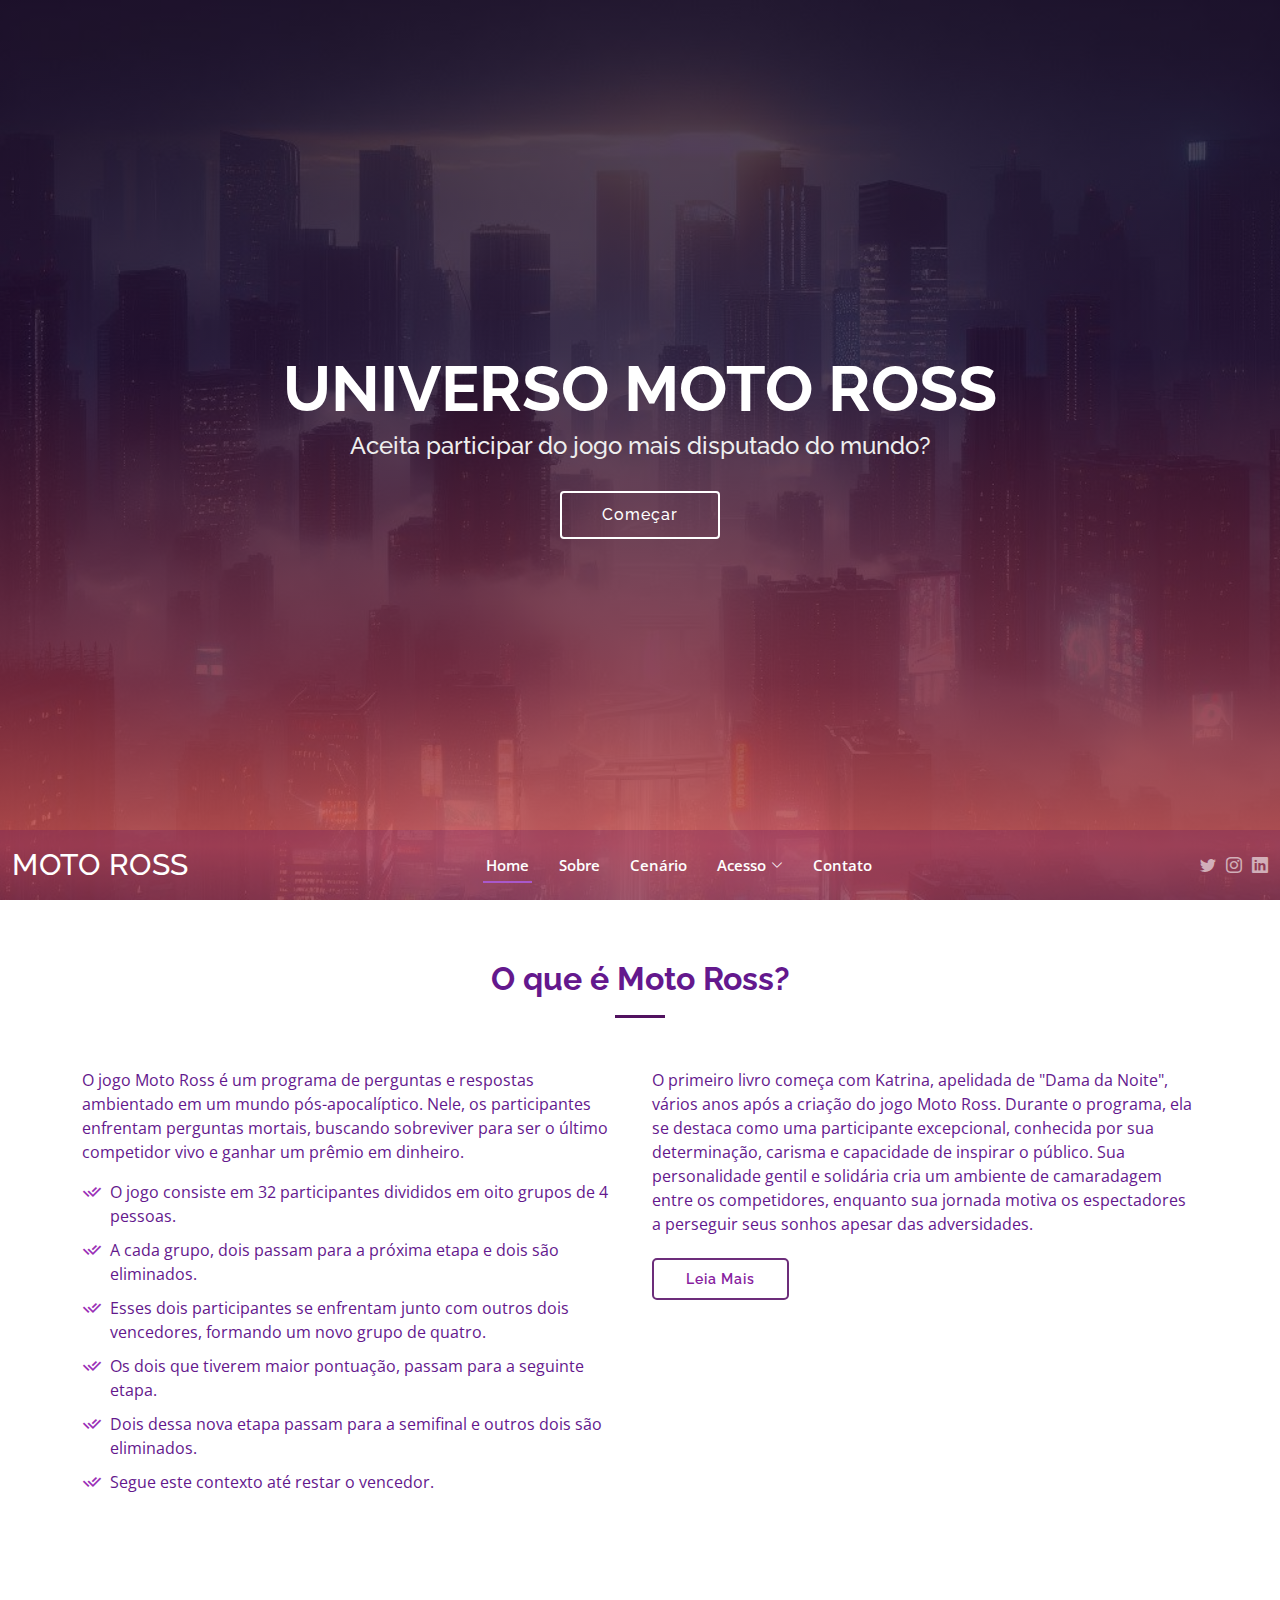
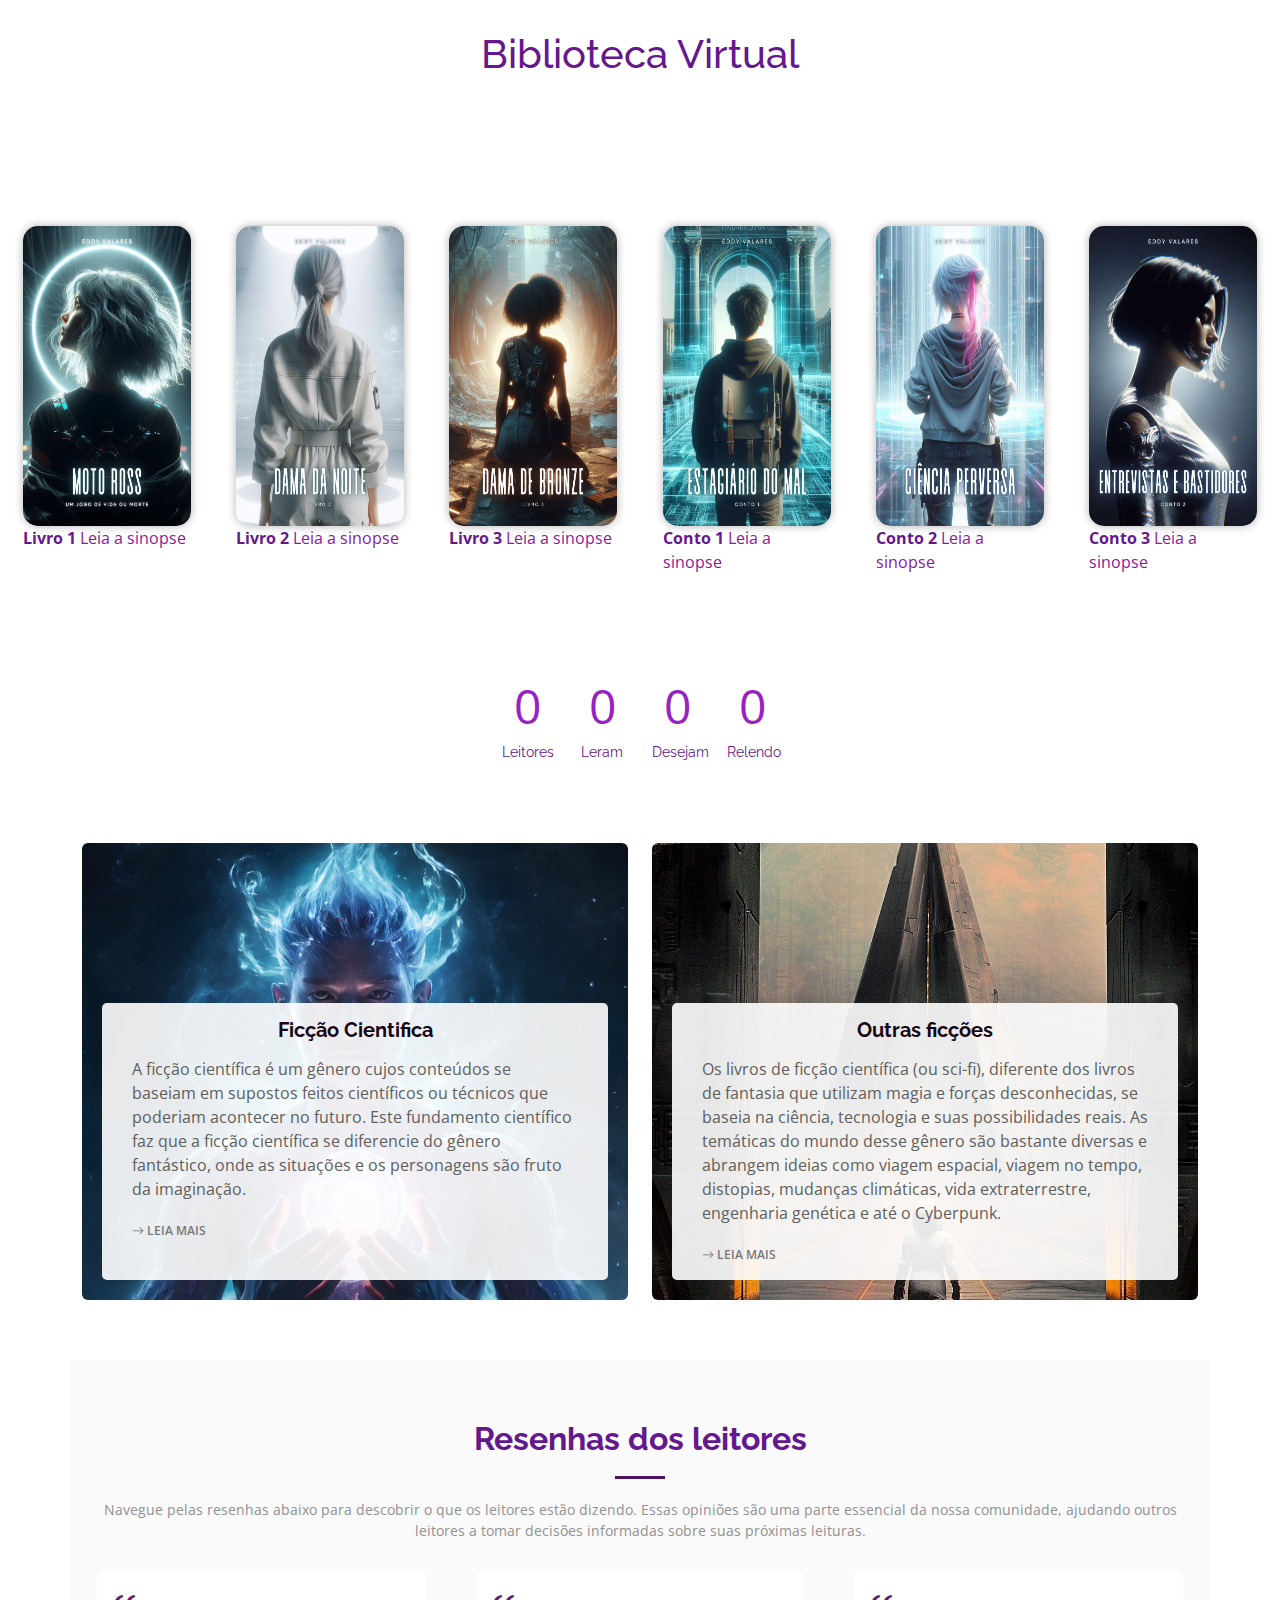
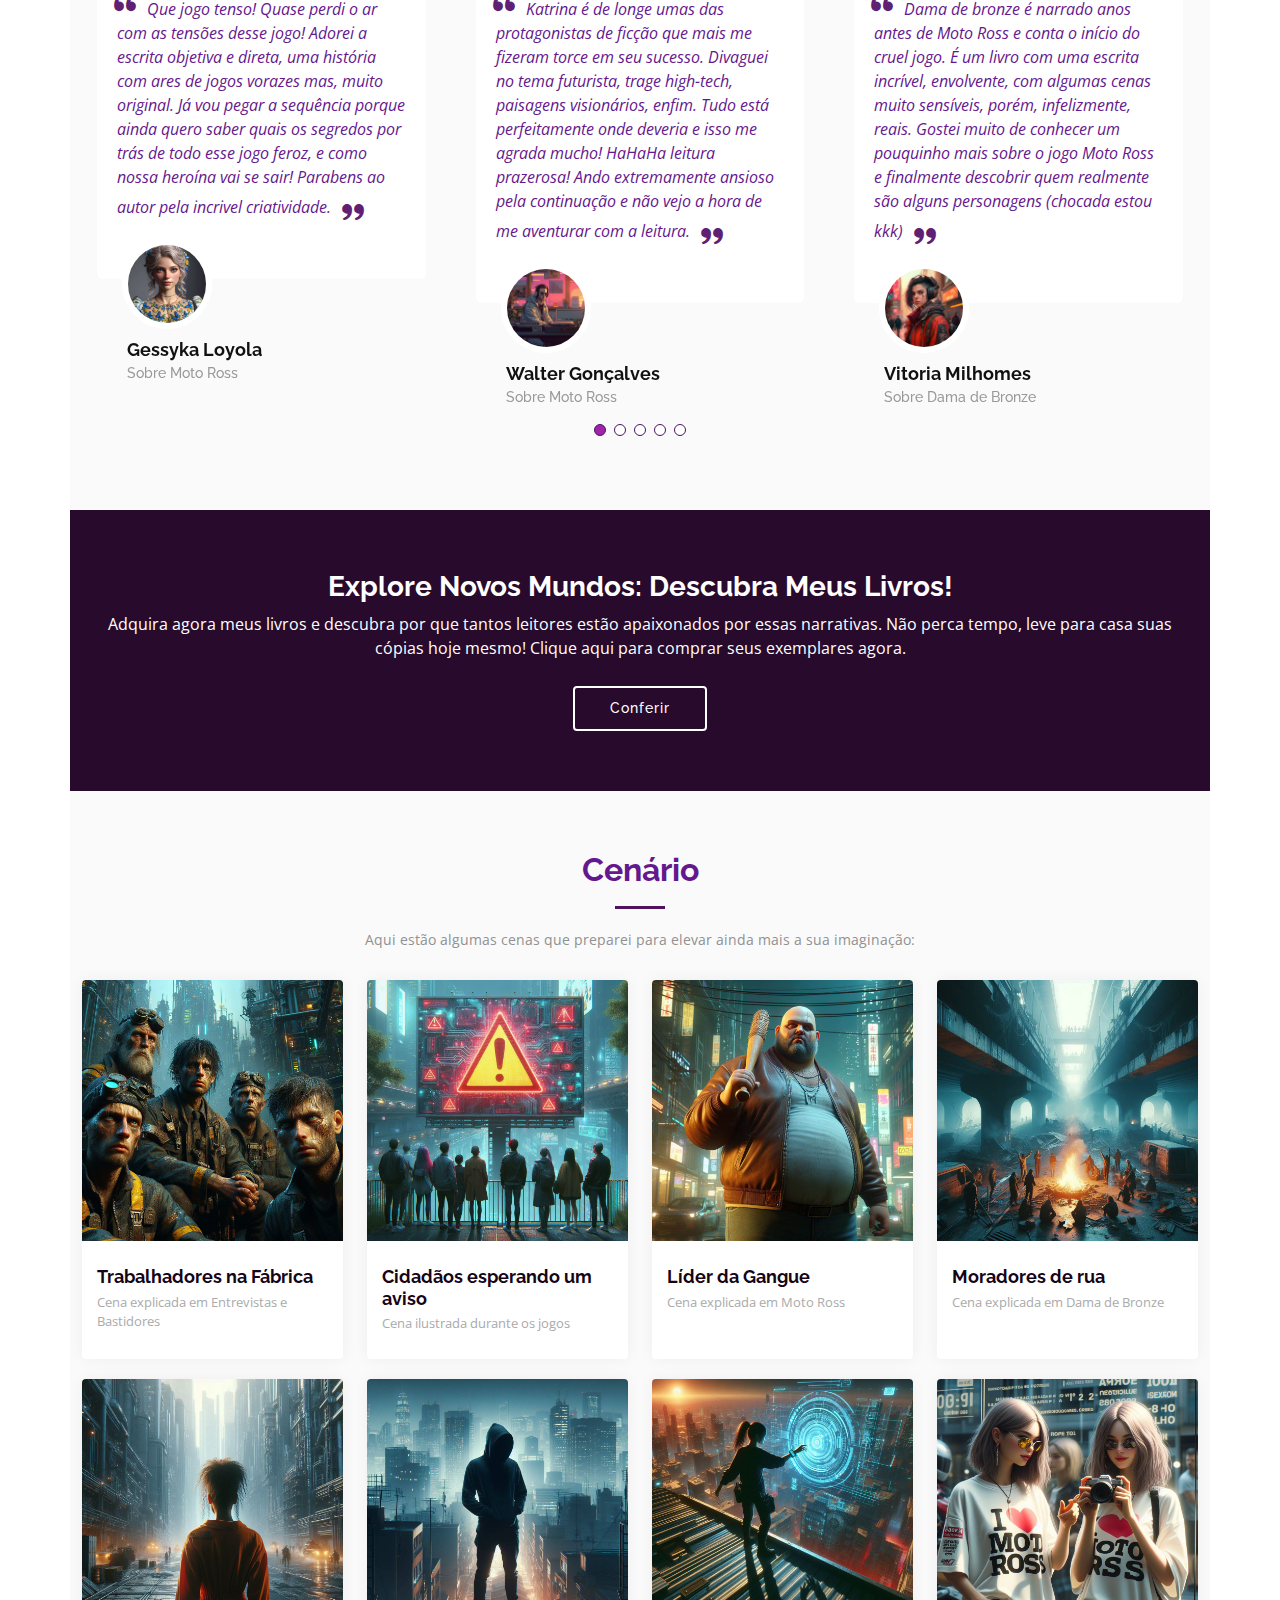
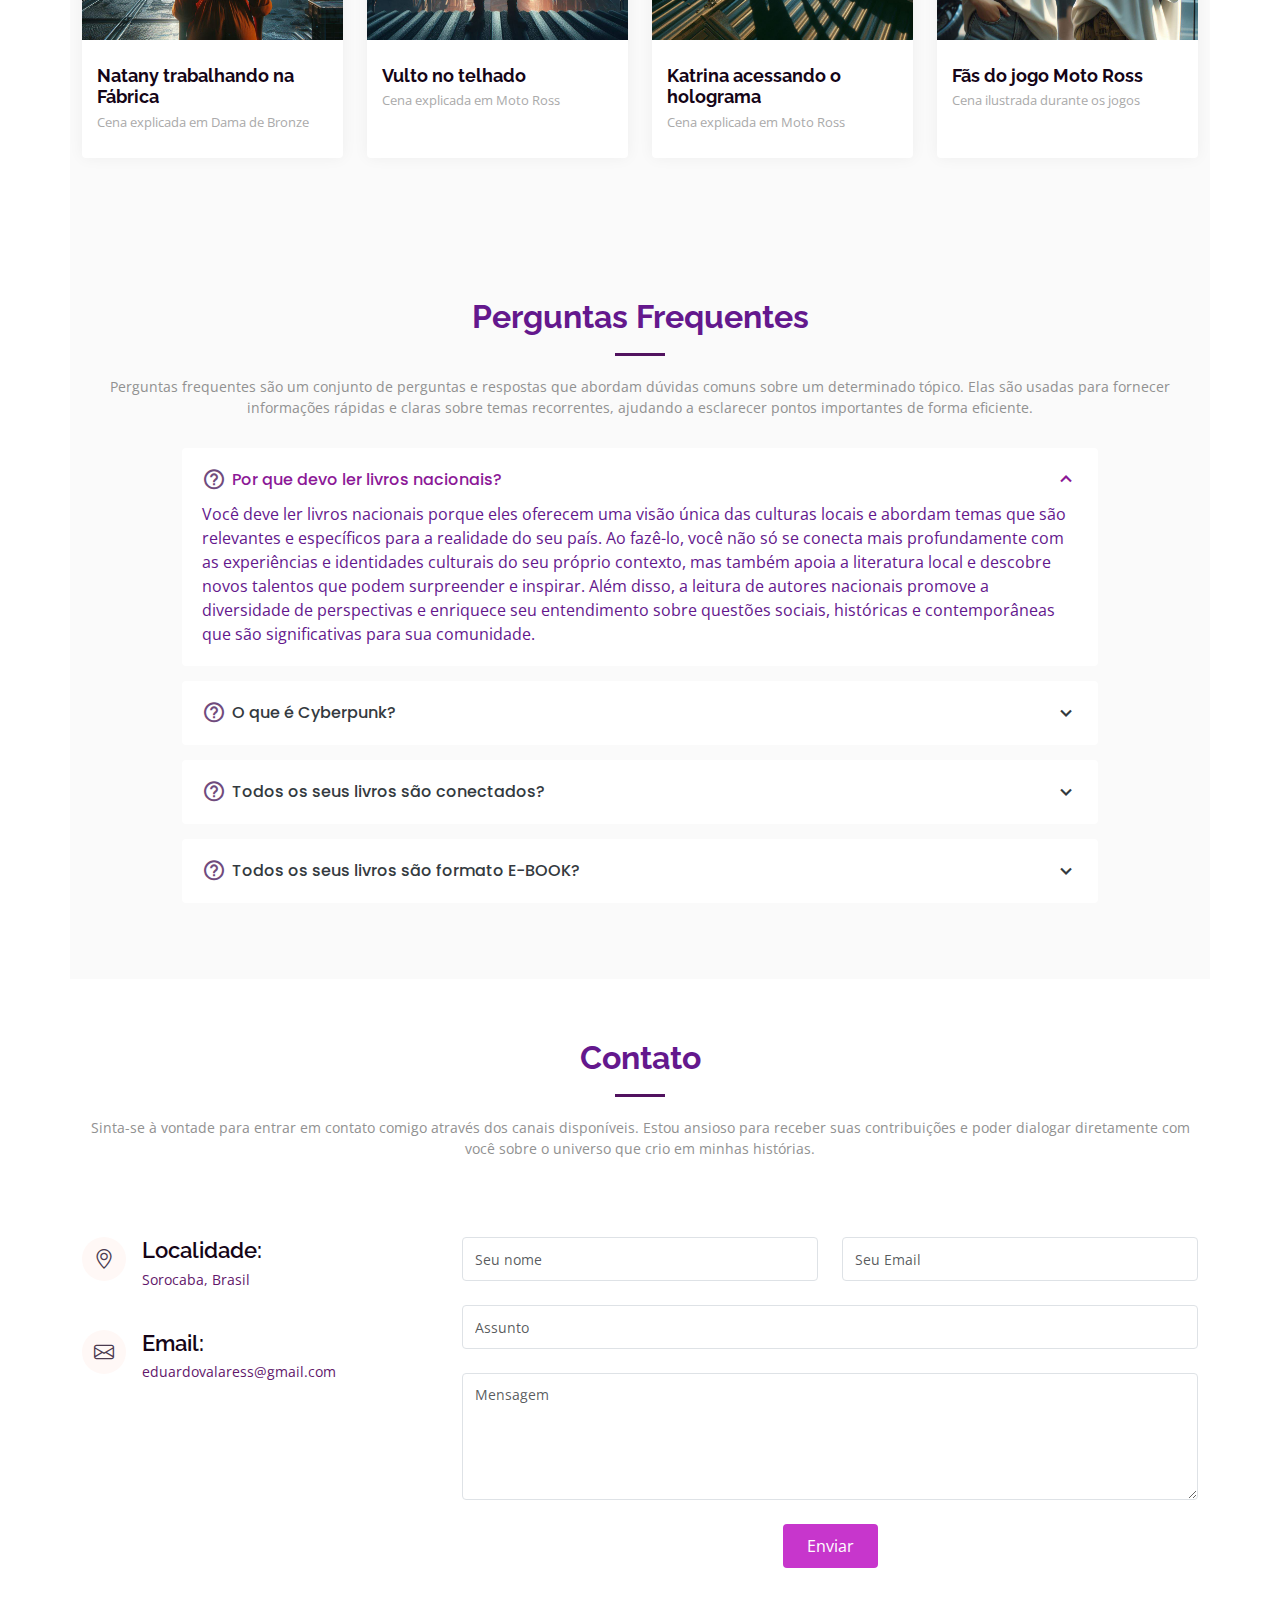
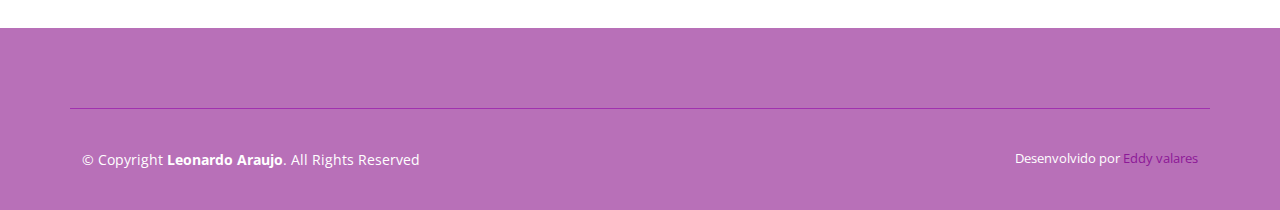
==== index.html @ f83e87e1 "Projeto Moto Ross" ====
<!DOCTYPE html>
<html lang="pt">

<head>
  <meta charset="utf-8">
  <meta content="width=device-width, initial-scale=1.0" name="viewport">

  <title>Moto Ross</title>
  <meta content="" name="description">
  <meta content="" name="keywords">

  <!-- Favicons -->
  <link href="assets/img/favicon.png" rel="icon">
  <link href="assets/img/apple-touch-icon.png" rel="apple-touch-icon">

  <!-- Google Fonts -->
  <link href="https://fonts.googleapis.com/css?family=Open+Sans:300,300i,400,400i,600,600i,700,700i|Raleway:300,300i,400,400i,500,500i,600,600i,700,700i|Poppins:300,300i,400,400i,500,500i,600,600i,700,700i" rel="stylesheet">

  <!-- Vendor CSS Files -->
  <link href="assets/vendor/bootstrap/css/bootstrap.min.css" rel="stylesheet">
  <link href="assets/vendor/bootstrap-icons/bootstrap-icons.css" rel="stylesheet">
  <link href="assets/vendor/boxicons/css/boxicons.min.css" rel="stylesheet">
  <link href="assets/vendor/glightbox/css/glightbox.min.css" rel="stylesheet">
  <link href="assets/vendor/remixicon/remixicon.css" rel="stylesheet">
  <link href="assets/vendor/swiper/swiper-bundle.min.css" rel="stylesheet">

  <!-- Template Main CSS File -->
  <link href="assets/css/style.css" rel="stylesheet">

  <!-- =======================================================
  * Template Name: Valera
  * Template URL: https://bootstrapmade.com/valera-free-bootstrap-theme/
  * Updated: Mar 17 2024 with Bootstrap v5.3.3
  * Author: BootstrapMade.com
  * License: https://bootstrapmade.com/license/
  ======================================================== -->
</head>

<body>

  <!-- ======= Hero Section ======= -->
  <section id="hero">
    <div class="hero-container">
      <h1>Universo Moto Ross</h1>
      <h2>Aceita participar do jogo mais disputado do mundo?</h2>
      <a href="#about" class="btn-get-started scrollto">Começar</a>
    </div>
  </section><!-- End Hero -->

  <!-- ======= Header ======= -->
  <header id="header" class="d-flex align-items-center ">
    <div class="container-fluid d-flex align-items-center justify-content-lg-between">

      <h1 class="logo me-auto me-lg-0"><a href="index.html">Moto Ross</a></h1>
      <!-- Uncomment below if you prefer to use an image logo -->
      <!-- <a href="index.html" class="logo me-auto me-lg-0"><img src="assets/img/logo.png" alt="" class="img-fluid"></a>-->

      <nav id="navbar" class="navbar order-last order-lg-0">
        <ul>
          <li><a class="nav-link scrollto active" href="#hero">Home</a></li>
          <li><a class="nav-link scrollto" href="#about">Sobre</a></li>
          
          <li><a class="nav-link scrollto" href="#team">Cenário</a></li>
          <li class="dropdown"><a href="#"><span>Acesso</span> <i class="bi bi-chevron-down"></i></a>
            <ul>
              <li><a href="https://www.skoob.com.br/usuario/8328791">Skoob</a></li>
              <li class="dropdown"><a href="#"><span>Moto Ross</span> <i class="bi bi-chevron-right"></i></a>
                <ul>
                  <li><a href="https://www.amazon.com.br/Moto-Ross-Eddy-Valares-ebook/dp/B0C4QW7XZV/ref=sr_1_7?__mk_pt_BR=%C3%85M%C3%85%C5%BD%C3%95%C3%91&crid=35S0W899RFYQT&dib=eyJ2IjoiMSJ9.[base64].eh3UikgEYRNkr-yjw7B4izVelLHdMkP1G3e9VcG_C9M&dib_tag=se&keywords=eddy+valares&qid=1722783038&sprefix=eddy+valares%2Caps%2C214&sr=8-7">Livro 1</a></li>
                  <li><a href="https://www.amazon.com.br/gp/product/B0C61B7CCK?notRedirectToSDP=1&ref_=dbs_mng_calw_1&storeType=ebooks">Livro 2</a></li>
                  <li><a href="https://www.amazon.com.br/Dama-Bronze-Era-Livro-ebook/dp/B0C6SQTKSK/ref=reads_cwrtbar_d_sccl_1_3/134-2508427-5706943?pd_rd_w=V9Q72&content-id=amzn1.sym.1667e700-a652-427e-ad75-059c92cb040c&pf_rd_p=1667e700-a652-427e-ad75-059c92cb040c&pf_rd_r=FCDQBATKK68K1JVR2TP9&pd_rd_wg=gIx2E&pd_rd_r=0c321d9d-aa91-4dc4-9387-6bd71e6b3ff0&pd_rd_i=B0C6SQTKSK&psc=1">Livro 3</a></li>
                  <li><a href="https://www.amazon.com.br/Estagi%C3%A1rio-Contos-universo-Moto-Ross-ebook/dp/B0C7JBJDDC/ref=reads_cwrtbar_d_sccl_1_1/134-2508427-5706943?pd_rd_w=1k3LZ&content-id=amzn1.sym.1667e700-a652-427e-ad75-059c92cb040c&pf_rd_p=1667e700-a652-427e-ad75-059c92cb040c&pf_rd_r=CKWQSE01AQDH1S40EXE6&pd_rd_wg=HwiLd&pd_rd_r=d354b437-aa78-4dd5-8a13-f49edbd9e441&pd_rd_i=B0C7JBJDDC&psc=1">Conto 1</a></li>
                  <li><a href="https://www.amazon.com.br/Ci%C3%AAncia-Perversa-Contos-universo-Moto-ebook/dp/B0C7V797KZ/ref=reads_cwrtbar_d_sccl_1_1/134-2508427-5706943?pd_rd_w=l3KyV&content-id=amzn1.sym.1667e700-a652-427e-ad75-059c92cb040c&pf_rd_p=1667e700-a652-427e-ad75-059c92cb040c&pf_rd_r=AAHEWSVAY7ENGWJZR0PK&pd_rd_wg=UyHYu&pd_rd_r=a7eeeb63-f0ef-44a8-946f-79f5922a50dc&pd_rd_i=B0C7V797KZ&psc=1">conto 2 </a></li>
                  <li><a href="https://www.amazon.com.br/Entrevistas-Bastidores-Contos-universo-Moto-ebook/dp/B0CQFKKDCC/ref=sr_1_1?__mk_pt_BR=%C3%85M%C3%85%C5%BD%C3%95%C3%91&crid=TV0IIF5WFO29&dib=eyJ2IjoiMSJ9.[base64].ke4hS2uyM2MgcnB3DSzVpCliFCDeAc6Zzga-BrOIzkk&dib_tag=se&keywords=entrevistas+e+bastidores&qid=1722788391&s=digital-text&sprefix=entrevistas+e+bastidore%2Cdigital-text%2C292&sr=1-1">conto 3 </a></li>
                </ul>
              </li>
              <li><a href="https://www.amazon.com.br/Migalhas-Fragmentadas-Eddy-Valares-ebook/dp/B0C6XGPZQZ?ref_=ast_author_dp&dib=eyJ2IjoiMSJ9.[base64].5tNW6gplxmLlLftyFSLxRYE1RW1lB6XOkXmGpEofRs4&dib_tag=AUTHOR">Migalhas Fragmentadas</a></li>
              <li><a href="https://www.amazon.com.br/Dan%C3%A7a-Meia-Noite-Sol-Nascente-ebook/dp/B0CTXPKF1H?ref_=ast_author_mpb">A Dança da Meia Noite</a></li>
              <li><a href="https://www.amazon.com.br/Morte-Governo-Ningu%C3%A9m-pode-controlar-ebook/dp/B0C9PCWQ32?ref_=ast_author_dp&dib=eyJ2IjoiMSJ9.[base64].5tNW6gplxmLlLftyFSLxRYE1RW1lB6XOkXmGpEofRs4&dib_tag=AUTHOR">Morte ao Governo</a></li>
            </ul>
          </li>
          <li><a class="nav-link scrollto" href="#contact">Contato</a></li>
        </ul>
        <i class="bi bi-list mobile-nav-toggle"></i>
      </nav><!-- .navbar -->

      <div class="header-social-links d-flex align-items-center">
        <a href="https://x.com/_eduardovalares" class="twitter"><i class="bi bi-twitter"></i></a>
        <a href="https://www.instagram.com/_eduardovalares/" class="instagram"><i class="bi bi-instagram"></i></a>
        <a href="https://www.linkedin.com/in/leonardo-araujo-aba3151a1/" class="linkedin"><i class="bi bi-linkedin"></i></i></a>
      </div>

    </div>
  </header><!-- End Header -->

  <main id="main">

    <!-- ======= About Section ======= -->
    <section id="about" class="about">
      <div class="container">

        <div class="section-title">
          <h2>O que é Moto Ross?</h2>
        </div>

        <div class="row content">
          <div class="col-lg-6">
            <p>
              O jogo Moto Ross é um programa de perguntas e respostas ambientado em um mundo pós-apocalíptico. Nele, os participantes enfrentam perguntas mortais, buscando sobreviver para ser o último competidor vivo e ganhar um prêmio em dinheiro. 
            </p>
            <ul>
              <li><i class="ri-check-double-line"></i> O jogo consiste em 32 participantes divididos em oito grupos de 4 pessoas.</li>
              <li><i class="ri-check-double-line"></i> A cada grupo, dois passam para a próxima etapa e dois são eliminados.</li>
              <li><i class="ri-check-double-line"></i> Esses dois participantes se enfrentam junto com outros dois vencedores, formando um novo grupo de quatro.</li>
              <li><i class="ri-check-double-line"></i> Os dois que tiverem maior pontuação, passam para a seguinte etapa.</li>
              <li><i class="ri-check-double-line"></i> Dois dessa nova etapa passam para a semifinal e outros dois são eliminados.</li>
              <li><i class="ri-check-double-line"></i> Segue este contexto até restar o vencedor.</li>
            </ul>
          </div>
          <div class="col-lg-6 pt-4 pt-lg-0">
            <p>
              O primeiro livro começa com Katrina, apelidada de "Dama da Noite", vários anos após a criação do jogo Moto Ross. Durante o programa, ela se destaca como uma participante excepcional, conhecida por sua determinação, carisma e capacidade de inspirar o público. Sua personalidade gentil e solidária cria um ambiente de camaradagem entre os competidores, enquanto sua jornada motiva os espectadores a perseguir seus sonhos apesar das adversidades.
            </p>
             <a href="https://www.amazon.com.br/gp/product/B0C9ZWPFVF?ref_=dbs_p_mng_rwt_ser_shvlr&storeType=ebooks" class="btn-learn-more">Leia Mais</a>
          </div>
        </div>

      </div>
    </section><!-- End About Section -->

    <section>
        <div class="container">
          <h1>Biblioteca Virtual</h1>
           </div>
           
      </section>

      <main>
    <section class="livro">
      <div class="container">
        <img src="assets/img/livro1.jpg" alt="Livro 1" width="300" height="300">
       
        <p><strong>Livro 1</strong> <a href="https://www.skoob.com.br/moto-ross-122317183ed122321930.html" class="btn-learn-more"> Leia a sinopse</a></p>  
    
      </div>
    </section>

    <section class="livro">
      <div class="container">
        <img src="assets/img/livro2.jpg" alt="Livro 2" width="300" height="300">
        
        <p><strong>Livro 2</strong>  <a href="https://www.skoob.com.br/dama-da-noite-122322327ed122327264.html" class="btn-learn-more"> Leia a sinopse</a></p>  
    
        </div>
      </div>
    </section>

    <section class="livro">
      <div class="container">
        <img src="assets/img/livro3.jpg" alt="Livro 3" width="300" height="300">
      
        <p><strong>Livro 3</strong> <a href="https://www.skoob.com.br/dama-de-bronze-122326306ed122331301.html" class="btn-learn-more"> Leia a sinopse</a></p>  
    
        </div>
      </div>
    </section>

    <section class="livro">
      <div class="container">
        <img src="assets/img/conto2.jpg" alt="Livro 4" width="300" height="300">
   
        <p><strong>Conto 1</strong>  <a href="https://www.skoob.com.br/estagiario-do-mal-122328663ed122333780.html" class="btn-learn-more"> Leia a sinopse</a></p>  
    
        </div>
      </div>
    </section>

    <section class="livro">
      <div class="container">
        <img src="assets/img/conto1.jpg" alt="Livro 5" width="300" height="300">
  
        <p><strong>Conto 2</strong>  <a href="https://www.skoob.com.br/ciencia-perversa-122329978ed122335131.html" class="btn-learn-more"> Leia a sinopse</a></p>  
    
        </div>
      </div>
    </section>

    <section class="livro">
      <div class="container">
        <img src="assets/img/conto3.jpg" alt="Livro 6" width="300" height="300">
        
        <p><strong>Conto 3</strong>  <a href="https://www.skoob.com.br/entrevistas-e-bastidores-122399953ed122401544.html" class="btn-learn-more"> Leia a sinopse</a></p>  
    
        </div>
      </div>
    </section>
  </main>

    <!-- ======= Counts Section ======= -->
    <section id="counts" class="counts">
      <div class="container">

        <div class="row counters">

          <div class="col-lg-3 col-6 text-center">
            <span data-purecounter-start="0" data-purecounter-end="341" data-purecounter-duration="1" class="purecounter"></span>
            <p>Leitores</p>
          </div>

          <div class="col-lg-3 col-6 text-center">
            <span data-purecounter-start="0" data-purecounter-end="137" data-purecounter-duration="1" class="purecounter"></span>
            <p>Leram</p>
          </div>

          <div class="col-lg-3 col-6 text-center">
            <span data-purecounter-start="0" data-purecounter-end="416" data-purecounter-duration="1" class="purecounter"></span>
            <p>Desejam</p>
          </div>

          <div class="col-lg-3 col-6 text-center">
            <span data-purecounter-start="0" data-purecounter-end="18" data-purecounter-duration="1" class="purecounter"></span>
            <p>Relendo</p>
          </div>

        </div>

      </div>
    </section><!-- End Counts Section -->

    <!-- ======= Our Values Section ======= -->
    <section id="our-values" class="our-values">
      <div class="container">

        <div class="row">
          <div class="col-md-6 d-flex align-items-stretch">
            <div class="card" style='background-image: url("assets/img/ai-generated-8794102_1280.png");'>
              <div class="card-body">
                <h5 class="card-title"><a href="">Ficção Cientifica</a></h5>
                <p class="card-text">A ficção científica é um gênero cujos conteúdos se baseiam em supostos feitos científicos ou técnicos que poderiam acontecer no futuro. Este fundamento científico faz que a ficção científica se diferencie do gênero fantástico, onde as situações e os personagens são fruto da imaginação.</p>
                <div class="read-more"><a href="https://conceito.de/ficcao-cientifica#:~:text=A%20fic%C3%A7%C3%A3o%20cient%C3%ADfica%20%C3%A9%20um%20g%C3%AAnero%20cujos%20conte%C3%BAdos,situa%C3%A7%C3%B5es%20e%20os%20personagens%20s%C3%A3o%20fruto%20da%20imagina%C3%A7%C3%A3o"><i class="bi bi-arrow-right"></i> Leia Mais</a></div>
              </div>
            </div>
          </div>
          <div class="col-md-6 d-flex align-items-stretch mt-4 mt-md-0">
            <div class="card" style='background-image: url("assets/img/ai-generated-8932783_1280.jpg");'>
              <div class="card-body">
                <h5 class="card-title"><a href="">Outras ficções</a></h5>
                <p class="card-text">Os livros de ficção científica (ou sci-fi), diferente dos livros de fantasia que utilizam magia e forças desconhecidas, se baseia na ciência, tecnologia e suas possibilidades reais.
                  As temáticas do mundo desse gênero são bastante diversas e abrangem ideias como viagem espacial, viagem no tempo, distopias, mudanças climáticas, vida extraterrestre, engenharia genética e até o Cyberpunk.</p>
                <div class="read-more"><a href="https://www.amorporlivros.com.br/melhores-livros-ficcao-cientifica/"><i class="bi bi-arrow-right"></i> Leia Mais</a></div>
              </div>
            </div>

  
    </section><!-- End Our Values Section -->

        
    <!-- ======= Testimonials Section ======= -->
    <section id="testimonials" class="testimonials section-bg">
      <div class="container">

        <div class="section-title">
          <h2>Resenhas dos leitores</h2>
          <p>Navegue pelas resenhas abaixo para descobrir o que os leitores estão dizendo. Essas opiniões são uma parte essencial da nossa comunidade, ajudando outros leitores a tomar decisões informadas sobre suas próximas leituras.</p>
        </div>

        <div class="testimonials-slider swiper" data-aos="fade-up" data-aos-delay="100">
          <div class="swiper-wrapper">

            <div class="swiper-slide">
              <div class="testimonial-item">
                <p>
                  <i class="bx bxs-quote-alt-left quote-icon-left"></i>
                  Que jogo tenso! Quase perdi o ar com as tensões desse jogo! Adorei a escrita objetiva e direta, uma história com ares de jogos vorazes mas, muito original. Já vou pegar a sequência porque ainda quero saber quais os segredos por trás de todo esse jogo feroz, e como nossa heroína vai se sair! Parabens ao autor pela incrivel criatividade.
                  <i class="bx bxs-quote-alt-right quote-icon-right"></i>
                </p>
                <img src="assets/img/loyola.jpeg" class="testimonial-img" alt="">
                <h3>Gessyka Loyola</h3>
                <h4>Sobre Moto Ross</h4>
              </div>
            </div><!-- End testimonial item -->

            <div class="swiper-slide">
              <div class="testimonial-item">
                <p>
                  <i class="bx bxs-quote-alt-left quote-icon-left"></i>
                  Katrina é de longe umas das protagonistas de ficção que mais me fizeram torce em seu sucesso. Divaguei no tema futurista, trage high-tech, paisagens visionários, enfim. Tudo está perfeitamente onde deveria e isso me agrada mucho!
HaHaHa leitura prazerosa! Ando extremamente ansioso pela continuação e não vejo a hora de me aventurar com a leitura.
                  <i class="bx bxs-quote-alt-right quote-icon-right"></i>
                </p>
                <img src="assets/img/walterzinh.jpg" class="testimonial-img" alt="">
                <h3>Walter Gonçalves</h3>
                <h4>Sobre Moto Ross</h4>
              </div>
            </div><!-- End testimonial item -->

            <div class="swiper-slide">
              <div class="testimonial-item">
                <p>
                  <i class="bx bxs-quote-alt-left quote-icon-left"></i>
                  Dama de bronze é narrado anos antes de Moto Ross e conta o início do cruel jogo. É um livro com uma escrita incrível, envolvente, com algumas cenas muito sensíveis, porém, infelizmente, reais. Gostei muito de conhecer um pouquinho mais sobre o jogo Moto Ross e finalmente descobrir quem realmente são alguns personagens (chocada estou kkk)
                  <i class="bx bxs-quote-alt-right quote-icon-right"></i>
                </p>
                <img src="assets/img/vitoria.jpg" class="testimonial-img" alt="">
                <h3>Vitoria Milhomes</h3>
                <h4>Sobre Dama de Bronze</h4>
              </div>
            </div><!-- End testimonial item -->

            <div class="swiper-slide">
              <div class="testimonial-item">
                <p>
                  <i class="bx bxs-quote-alt-left quote-icon-left"></i>
                  Natany é a quarta pessoa da família a tentar ganhar o reality show e se vê confusa e perdida sobre o que fazem, ainda mais quando ela vai passando de fase e o livro se empenha em desdobrar as consequências disso. É emocionante e cheios de momentos de tensão, além de ser uma carnificina sem igual, explorando a podridão humana
                  <i class="bx bxs-quote-alt-right quote-icon-right"></i>
                </p>
                <img src="assets/img/mariana.jpeg" class="testimonial-img" alt="">
                <h3>Mariana Evaristo</h3>
                <h4>Sobre Dama de Bronze</h4>
              </div>
            </div><!-- End testimonial item -->

            <div class="swiper-slide">
              <div class="testimonial-item">
                <p>
                  <i class="bx bxs-quote-alt-left quote-icon-left"></i>
                  Eu não tenho palavras para expressar o que senti quando descobri que a familia Blackwell usava aqueles métodos para conseguir as coisas. Bizarro. Terrivel, mas admiravel.
Xiu brilhou neste conto. Clemente foi a minha personagem favorita.
RECOMENDO PRA GERAL. Parabéns Eddy, você esta sendo o meu melhor autor nacional!
                  <i class="bx bxs-quote-alt-right quote-icon-right"></i>
                </p>
                <img src="assets/img/rafael.jpg" class="testimonial-img" alt="">
                <h3>Rafael Gonçalves</h3>
                <h4>Sobre Estagiário do Mal</h4>
              </div>
            </div><!-- End testimonial item -->

          </div>
          <div class="swiper-pagination"></div>
        </div>

      </div>
    </section><!-- End Testimonials Section -->

    

    <!-- ======= Cta Section ======= -->
    <section id="cta" class="cta">
      <div class="container">

        <div class="text-center">
          <h3>Explore Novos Mundos: Descubra Meus Livros!</h3>
          <p> Adquira agora meus livros e descubra por que tantos leitores estão apaixonados por essas narrativas. Não perca tempo, leve para casa suas cópias hoje mesmo!
          Clique aqui para comprar seus exemplares agora.</p>
          <a class="cta-btn" href="https://www.amazon.com.br/stores/author/B0C7ZGPYZ9/allbooks?ingress=0&visitId=34514c12-2a51-43b4-bba7-5d6331cf69eb&ref_=ap_rdr">Conferir</a>
        </div>

      </div>
    </section><!-- End Cta Section -->

    <!-- ======= Team Section ======= -->
    <section id="team" class="team section-bg">
      <div class="container">

        <div class="section-title">
          <h2>Cenário</h2>
          <p>Aqui estão algumas cenas que preparei para elevar ainda mais a sua imaginação:</p>
        </div>

        <div class="row">

          <div class="col-lg-3 col-md-6 d-flex align-items-stretch">
            <div class="member">
              <div class="member-img">
                <img src="assets/img/_21a69cee-d934-4740-8b24-4ec4f491633f.jpeg" class="img-fluid" alt="">
              </div>
              <div class="member-info">
                <h4>Trabalhadores na Fábrica</h4>
                <span>Cena explicada em Entrevistas e Bastidores</span>
              </div>
            </div>
          </div>

          <div class="col-lg-3 col-md-6 d-flex align-items-stretch">
            <div class="member">
              <div class="member-img">
                <img src="assets/img/_fd5df9a6-97c4-4e5f-b314-e9b8b4e533bb.jpeg" class="img-fluid" alt="">
                
              </div>
              <div class="member-info">
                <h4>Cidadãos esperando um aviso</h4>
                <span>Cena ilustrada durante os jogos</span>
              </div>
            </div>
          </div>

          <div class="col-lg-3 col-md-6 d-flex align-items-stretch">
            <div class="member">
              <div class="member-img">
                <img src="assets/img/Lider da gangue.jpeg" class="img-fluid" alt="">
                
              </div>
              <div class="member-info">
                <h4>Líder da Gangue</h4>
                <span>Cena explicada em Moto Ross</span>
              </div>
            </div>
          </div>

          <div class="col-lg-3 col-md-6 d-flex align-items-stretch">
            <div class="member">
              <div class="member-img">
                <img src="assets/img/_77b511cb-7fd9-4be0-8ff0-23afd28ee0bf.jpeg" class="img-fluid" alt="">
                
              </div>
              <div class="member-info">
                <h4>Moradores de rua</h4>
                <span>Cena explicada em Dama de Bronze</span>
              </div>
            </div>
          </div>

          <div class="col-lg-3 col-md-6 d-flex align-items-stretch">
            <div class="member">
              <div class="member-img">
                <img src="assets/img/_ae892bbe-7bdb-464d-bcf3-0780aa8741cb.jpeg" class="img-fluid" alt="">
                
              </div>
              <div class="member-info">
                <h4>Natany trabalhando na Fábrica</h4>
                <span>Cena explicada em Dama de Bronze</span>
              </div>
            </div>
          </div>

          <div class="col-lg-3 col-md-6 d-flex align-items-stretch">
            <div class="member">
              <div class="member-img">
                <img src="assets/img/_7f4e20f8-5f4a-479b-940a-cdb1a9309448.jpeg" class="img-fluid" alt="">
                
              </div>
              <div class="member-info">
                <h4>Vulto no telhado</h4>
                <span>Cena explicada em Moto Ross</span>
              </div>
            </div>
          </div>

          <div class="col-lg-3 col-md-6 d-flex align-items-stretch">
            <div class="member">
              <div class="member-img">
                <img src="assets/img/_bf1bcc8b-235e-48a9-ae25-01b911b03cdd.jpeg" class="img-fluid" alt="">
                
              </div>
              <div class="member-info">
                <h4>Katrina acessando o holograma</h4>
                <span>Cena explicada em Moto Ross</span>
              </div>
            </div>
          </div>

          <div class="col-lg-3 col-md-6 d-flex align-items-stretch">
            <div class="member">
              <div class="member-img">
                <img src="assets/img/_ed5f35ff-5c1f-4f98-b6fe-8f5707d30316.jpeg" class="img-fluid" alt="">
               
              </div>
              <div class="member-info">
                <h4>Fãs do jogo Moto Ross</h4>
                <span>Cena ilustrada durante os jogos</span>
              </div>
            </div>
          </div>

        </div>

      </div>
    </section><!-- End Team Section -->

    </section><!-- End Pricing Section -->

    <!-- ======= Frequently Asked Questions Section ======= -->
    <section id="faq" class="faq section-bg">
      <div class="container">

        <div class="section-title">
          <h2>Perguntas Frequentes</h2>
          <p>Perguntas frequentes são um conjunto de perguntas e respostas que abordam dúvidas comuns sobre um determinado tópico. Elas são usadas para fornecer informações rápidas e claras sobre temas recorrentes, ajudando a esclarecer pontos importantes de forma eficiente.</p>
        </div>

        <div class="faq-list">
          <ul>
            <li data-aos="fade-up">
              <i class="bx bx-help-circle icon-help"></i> <a data-bs-toggle="collapse" class="collapse" data-bs-target="#faq-list-1">Por que devo ler livros nacionais? <i class="bx bx-chevron-down icon-show"></i><i class="bx bx-chevron-up icon-close"></i></a>
              <div id="faq-list-1" class="collapse show" data-bs-parent=".faq-list">
                <p>
                  Você deve ler livros nacionais porque eles oferecem uma visão única das culturas locais e abordam temas que são relevantes e específicos para a realidade do seu país. Ao fazê-lo, você não só se conecta mais profundamente com as experiências e identidades culturais do seu próprio contexto, mas também apoia a literatura local e descobre novos talentos que podem surpreender e inspirar. Além disso, a leitura de autores nacionais promove a diversidade de perspectivas e enriquece seu entendimento sobre questões sociais, históricas e contemporâneas que são significativas para sua comunidade.
                </p>
              </div>
            </li>

            <li data-aos="fade-up" data-aos-delay="100">
              <i class="bx bx-help-circle icon-help"></i> <a data-bs-toggle="collapse" data-bs-target="#faq-list-2" class="collapsed">O que é Cyberpunk? <i class="bx bx-chevron-down icon-show"></i><i class="bx bx-chevron-up icon-close"></i></a>
              <div id="faq-list-2" class="collapse" data-bs-parent=".faq-list">
                <p>
                  Cyberpunk é um subgênero da ficção científica que se caracteriza por um cenário futurista distópico, onde alta tecnologia coexiste com uma sociedade desestruturada e muitas vezes opressiva. Originado na década de 1980, o cyberpunk explora temas como a interação entre humanos e tecnologia, a predominância de megacorporações sobre governos, e a luta pela sobrevivência em ambientes urbanos decadentes. A estética do gênero é marcada por um visual "neon noir", com influências de elementos urbanos, cibernéticos e tecnológicos. Obras cyberpunk frequentemente abordam questões como a identidade, a privacidade e as consequências sociais e éticas da tecnologia avançada. Exemplos notáveis incluem o livro "Neuromancer" de William Gibson e o filme "Blade Runner".
                </p>
              </div>
            </li>

            <li data-aos="fade-up" data-aos-delay="200">
              <i class="bx bx-help-circle icon-help"></i> <a data-bs-toggle="collapse" data-bs-target="#faq-list-3" class="collapsed">Todos os seus livros são conectados? <i class="bx bx-chevron-down icon-show"></i><i class="bx bx-chevron-up icon-close"></i></a>
              <div id="faq-list-3" class="collapse" data-bs-parent=".faq-list">
                <p>
                  Sim, todos os meus livros são conectados. Cada obra faz parte de um universo compartilhado, onde personagens, eventos e cenários se entrelaçam ao longo das histórias. Essa conexão proporciona uma experiência de leitura mais rica e complexa, permitindo aos leitores explorar diferentes facetas do mesmo mundo fictício.
                </p>
              </div>
            </li>

            <li data-aos="fade-up" data-aos-delay="300">
              <i class="bx bx-help-circle icon-help"></i> <a data-bs-toggle="collapse" data-bs-target="#faq-list-4" class="collapsed">Todos os seus livros são formato E-BOOK? <i class="bx bx-chevron-down icon-show"></i><i class="bx bx-chevron-up icon-close"></i></a>
              <div id="faq-list-4" class="collapse" data-bs-parent=".faq-list">
                <p>
                  Sim. Atualmente, estou elaborando o lançamento da Saga Moto Ross em formato físico para que os leitores possam guardá-los em suas estantes. 
                </p>
              </div>
            </li>

          </ul>
        </div>

      </div>
    </section><!-- End Frequently Asked Questions Section -->

    <!-- ======= Contact Section ======= -->
    <section id="contact" class="contact">
      <div class="container">

        <div class="section-title">
          <h2>Contato</h2>
          <p>Sinta-se à vontade para entrar em contato comigo através dos canais disponíveis. Estou ansioso para receber suas contribuições e poder dialogar diretamente com você sobre o universo que crio em minhas histórias.</p>
        </div>

        
        <div class="row mt-5">

          <div class="col-lg-4">
            <div class="info">
              <div class="address">
                <i class="bi bi-geo-alt"></i>
                <h4>Localidade:</h4>
                <p>Sorocaba, Brasil</p>
              </div>

              <div class="email">
                <i class="bi bi-envelope"></i>
                <h4>Email:</h4>
                <p>eduardovalaress@gmail.com</p>
              </div>

              
            </div>

          </div>

          <div class="col-lg-8 mt-5 mt-lg-0">

            <form action="forms/contact.php" method="post" role="form" class="php-email-form">
              <div class="row">
                <div class="col-md-6 form-group">
                  <input type="text" name="name" class="form-control" id="name" placeholder="Seu nome" required>
                </div>
                <div class="col-md-6 form-group mt-3 mt-md-0">
                  <input type="email" class="form-control" name="email" id="email" placeholder="Seu Email" required>
                </div>
              </div>
              <div class="form-group mt-3">
                <input type="text" class="form-control" name="subject" id="subject" placeholder="Assunto" required>
              </div>
              <div class="form-group mt-3">
                <textarea class="form-control" name="message" rows="5" placeholder="Mensagem" required></textarea>
              </div>
              <div class="my-3">
                <div class="loading">Carregando</div>
                <div class="error-message"></div>
                <div class="sent-message">Sua mensagem foi enviada. Obrigado!</div>
              </div>
              <div class="text-center"><button type="submit">Enviar</button></div>
            </form>

          </div>

        </div>

      </div>
    </section><!-- End Contact Section -->

  </main><!-- End #main -->

  <!-- ======= Footer ======= -->
  <footer id="footer">

    <div class="footer-top">

  


      </div>
    </div>

    <div class="container footer-bottom clearfix">
      <div class="copyright">
        &copy; Copyright <strong><span>Leonardo Araujo</span></strong>. All Rights Reserved
      </div>
      <div class="credits">
        <!-- All the links in the footer should remain intact. -->
        <!-- You can delete the links only if you purchased the pro version. -->
        <!-- Licensing information: https://bootstrapmade.com/license/ -->
        <!-- Purchase the pro version with working PHP/AJAX contact form: https://bootstrapmade.com/valera-free-bootstrap-theme/ -->
        Desenvolvido por <a href="https://www.linkedin.com/in/leonardo-araujo-aba3151a1/">Eddy valares</a>
      </div>
    </div>
  </footer><!-- End Footer -->

  <div id="preloader"></div>
  <a href="#" class="back-to-top d-flex align-items-center justify-content-center"><i class="bi bi-arrow-up-short"></i></a>

  <!-- Vendor JS Files -->
  <script src="assets/vendor/purecounter/purecounter_vanilla.js"></script>
  <script src="assets/vendor/bootstrap/js/bootstrap.bundle.min.js"></script>
  <script src="assets/vendor/glightbox/js/glightbox.min.js"></script>
  <script src="assets/vendor/isotope-layout/isotope.pkgd.min.js"></script>
  <script src="assets/vendor/swiper/swiper-bundle.min.js"></script>
  <script src="assets/vendor/php-email-form/validate.js"></script>

  <!-- Template Main JS File -->
  <script src="assets/js/main.js"></script>

</body>

</html>
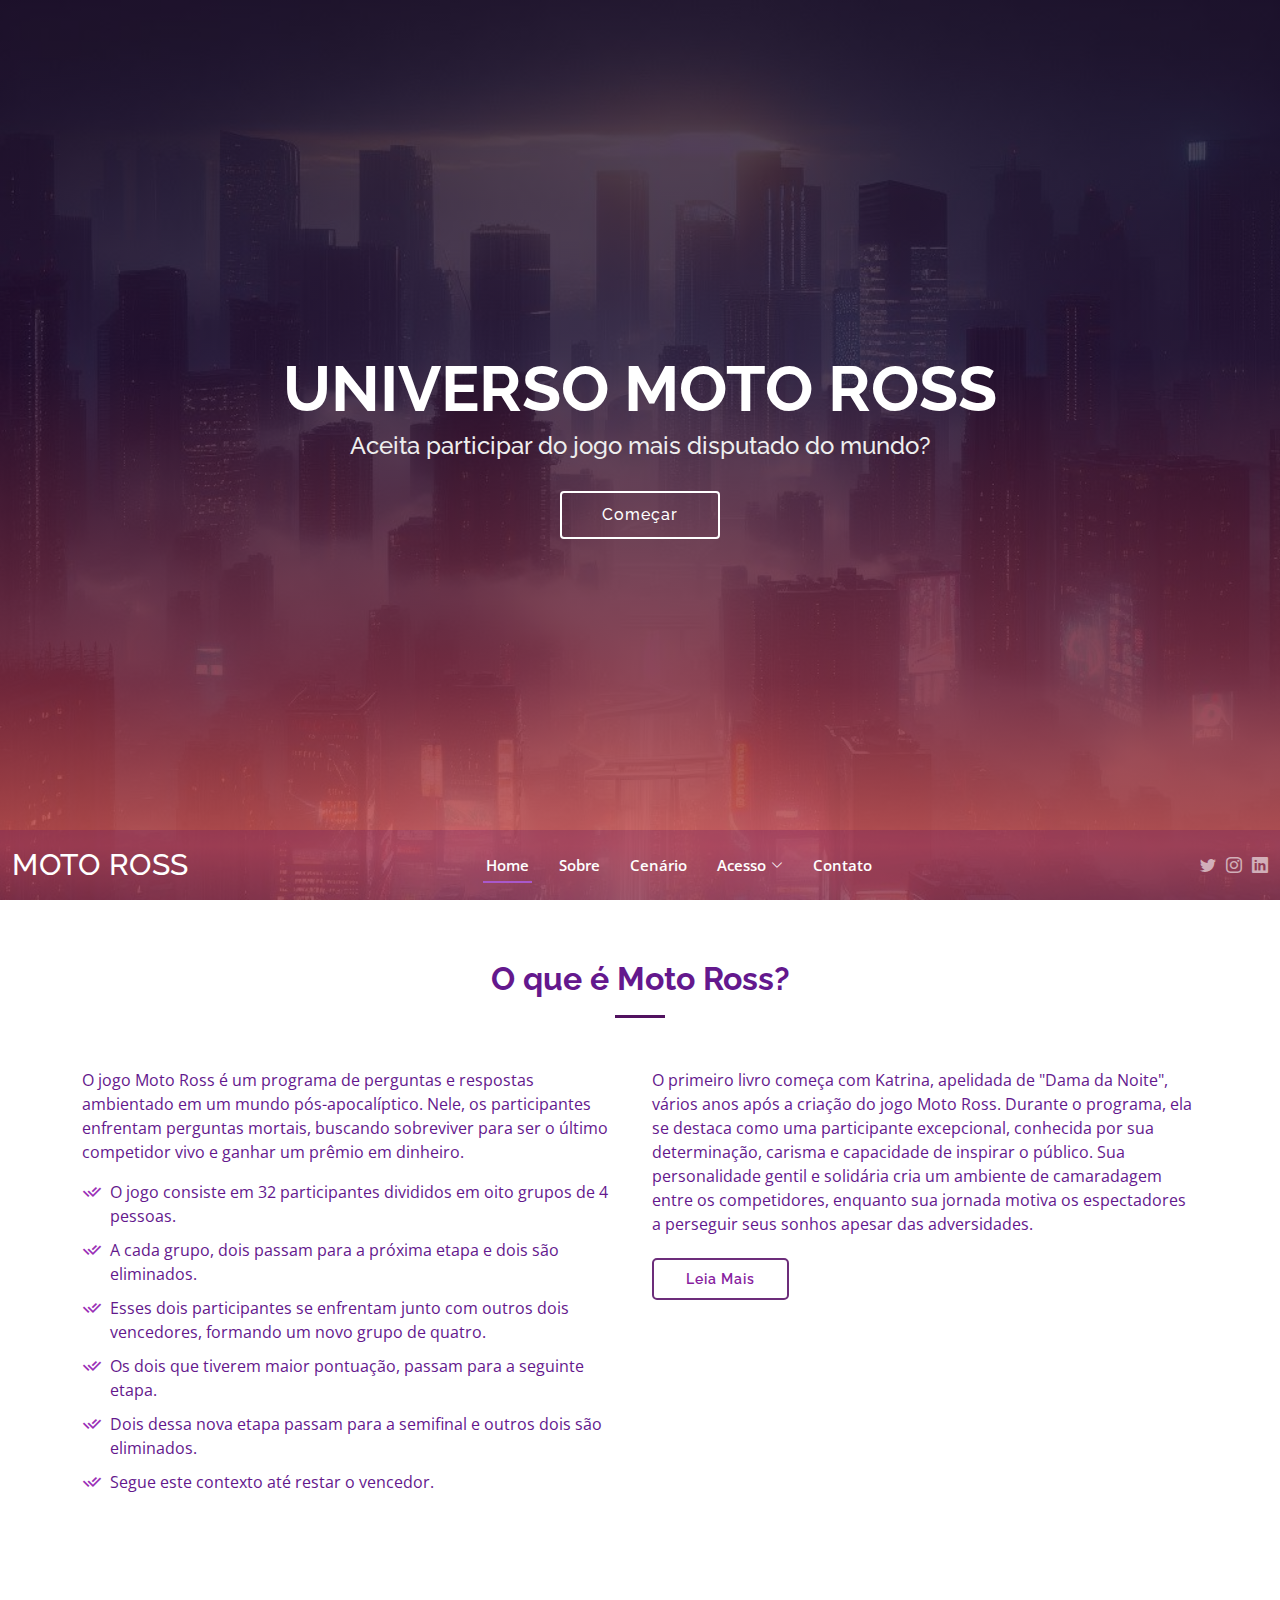
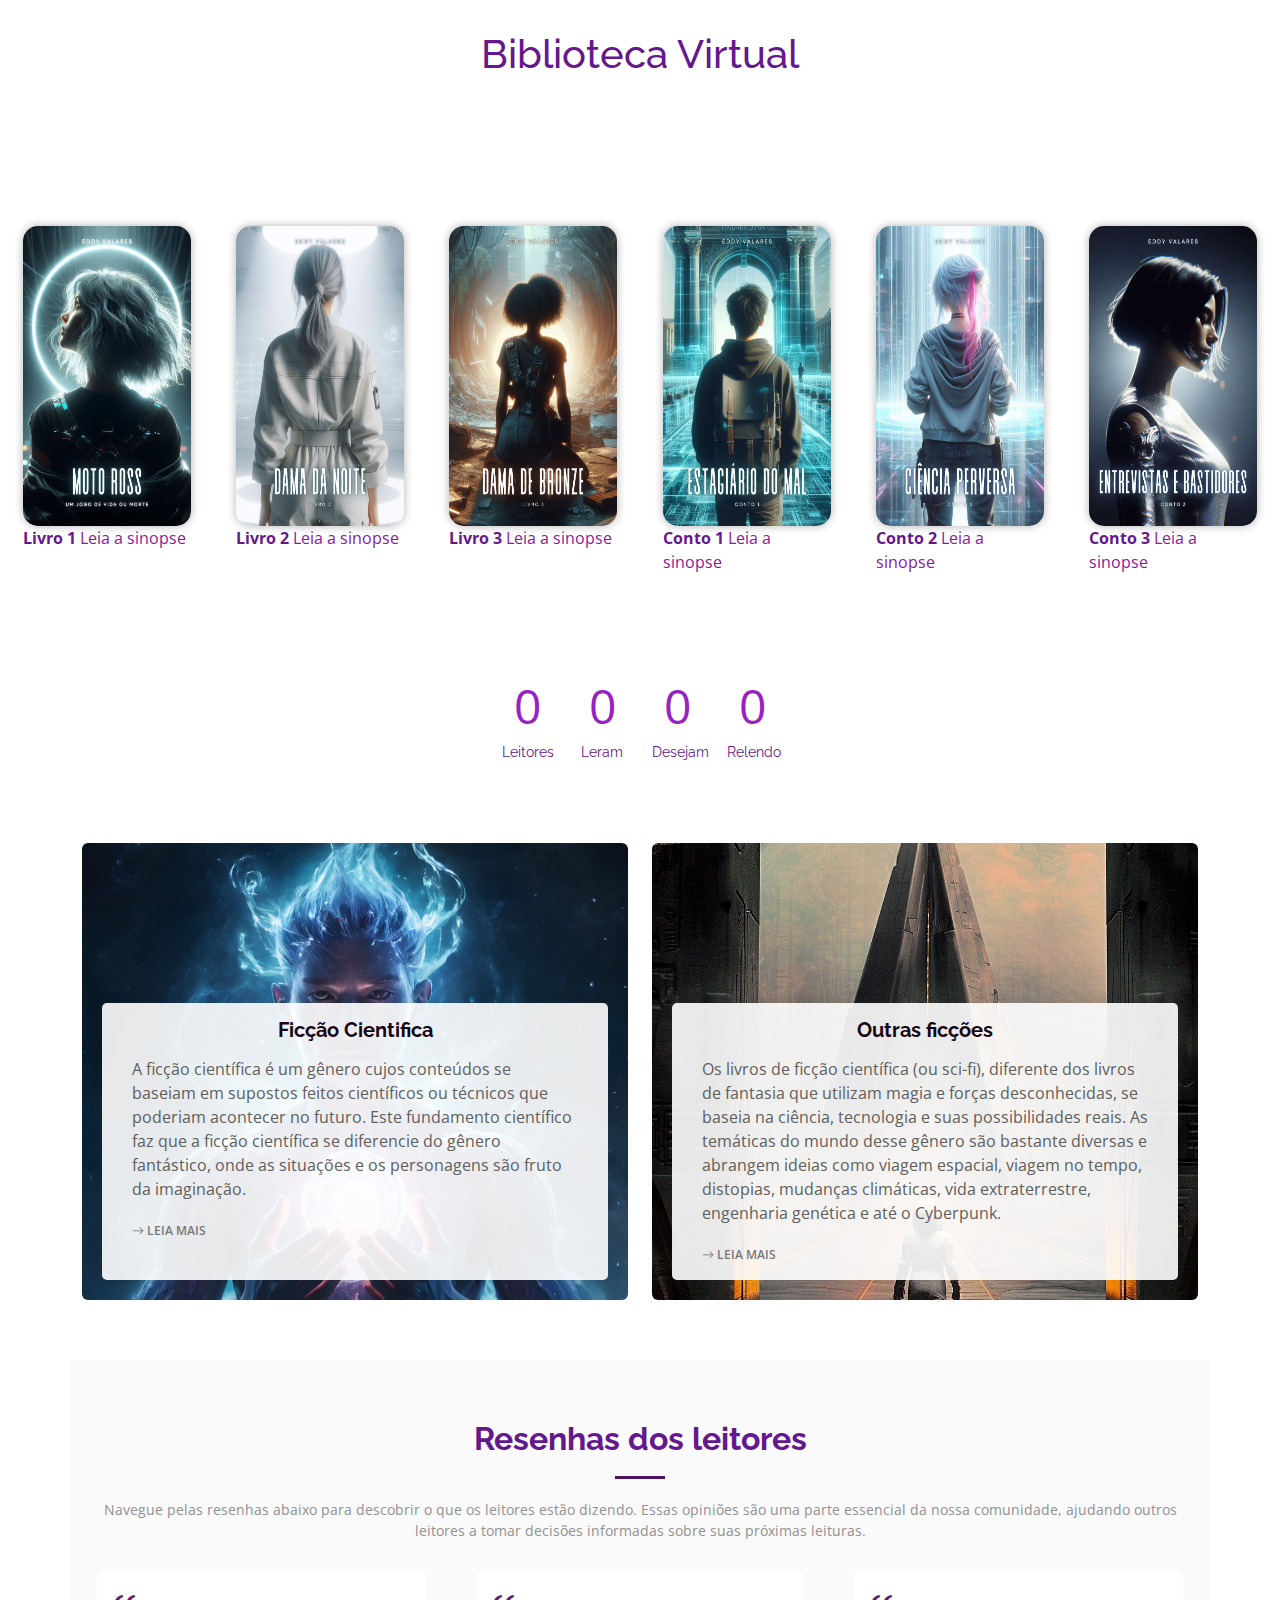
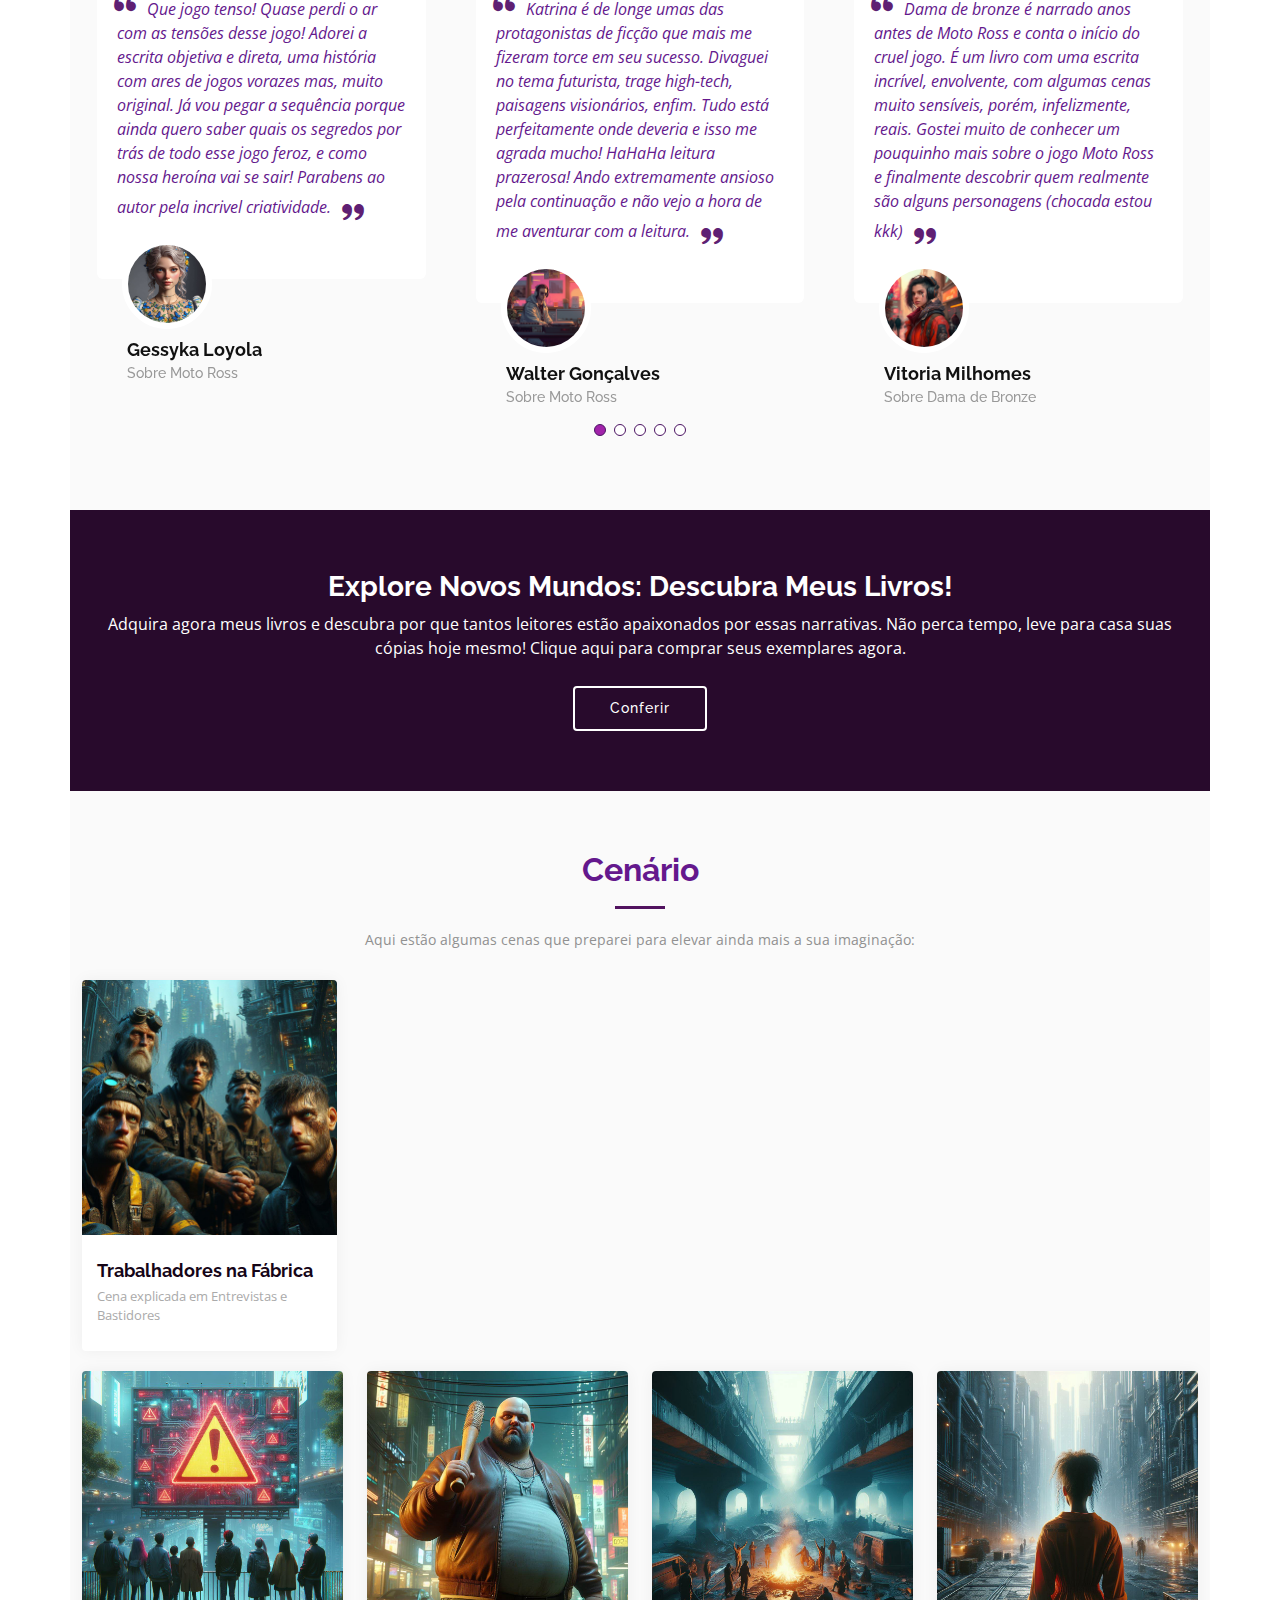
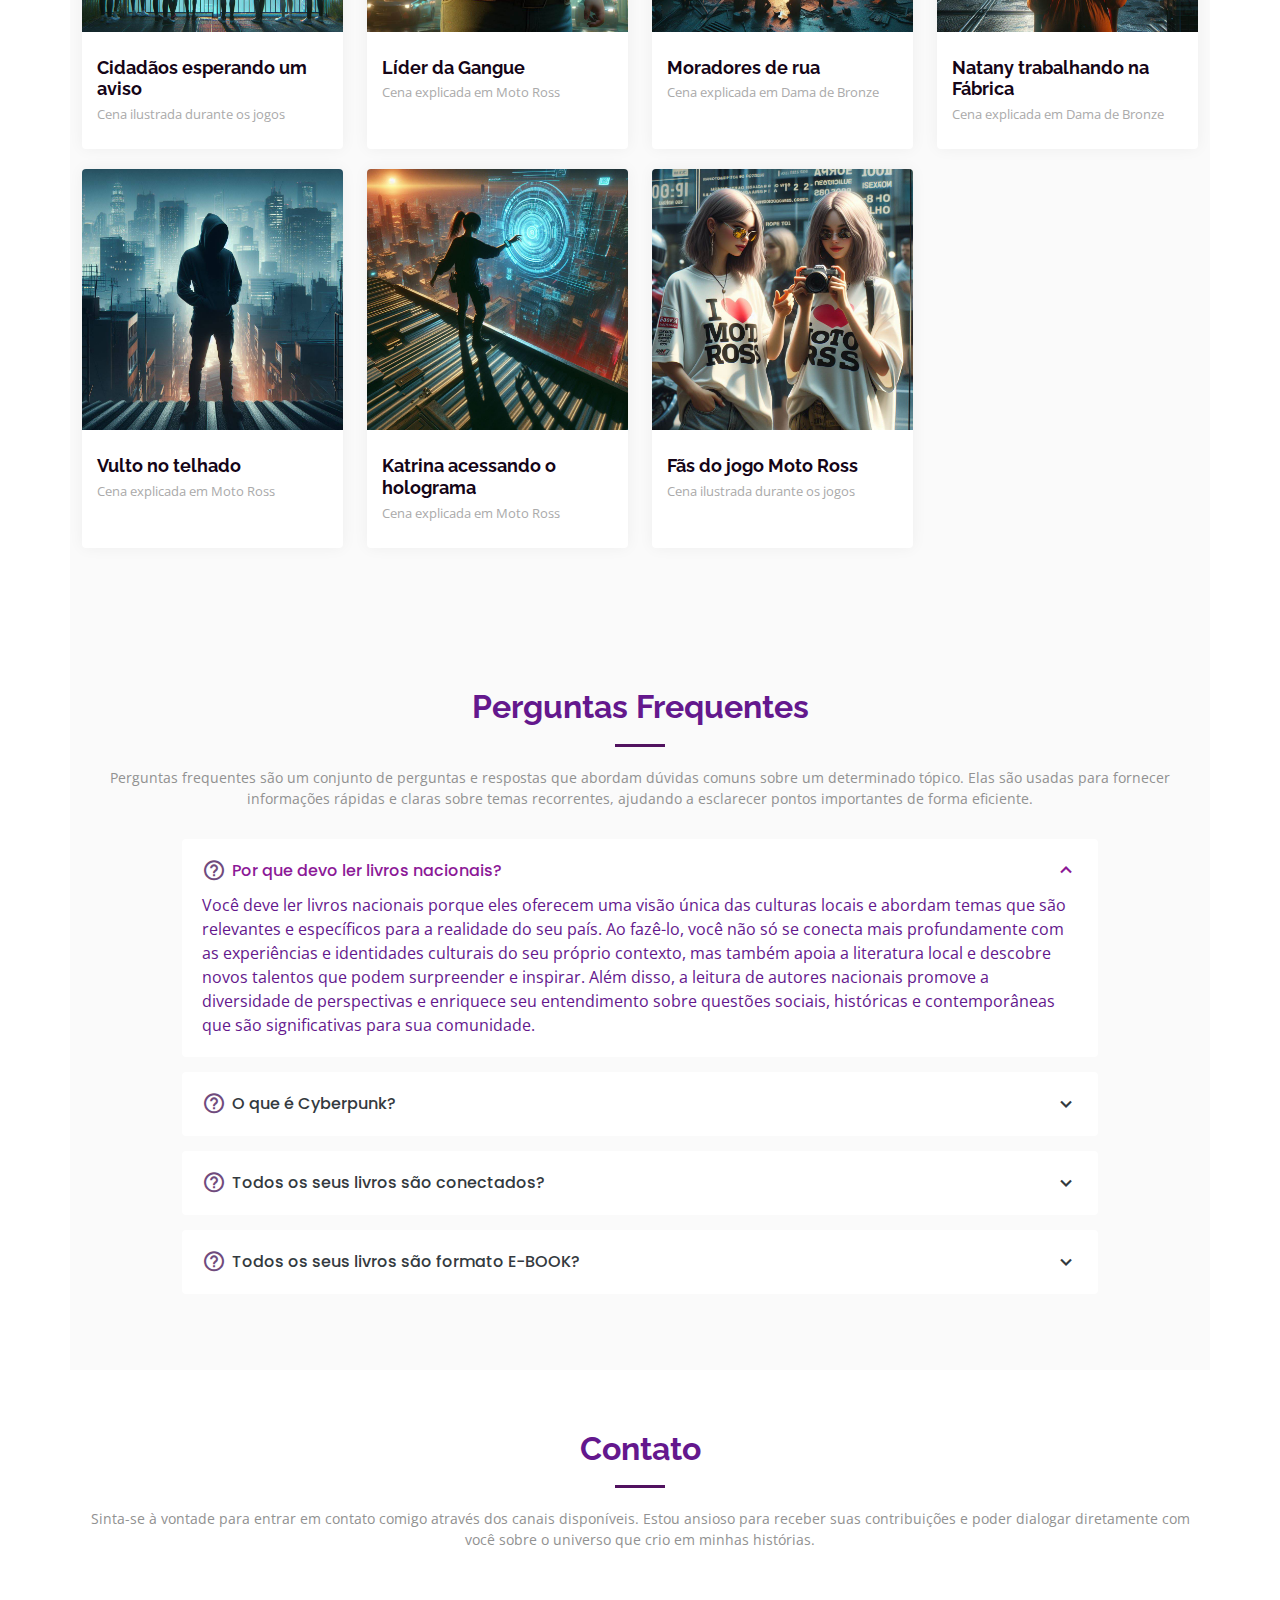
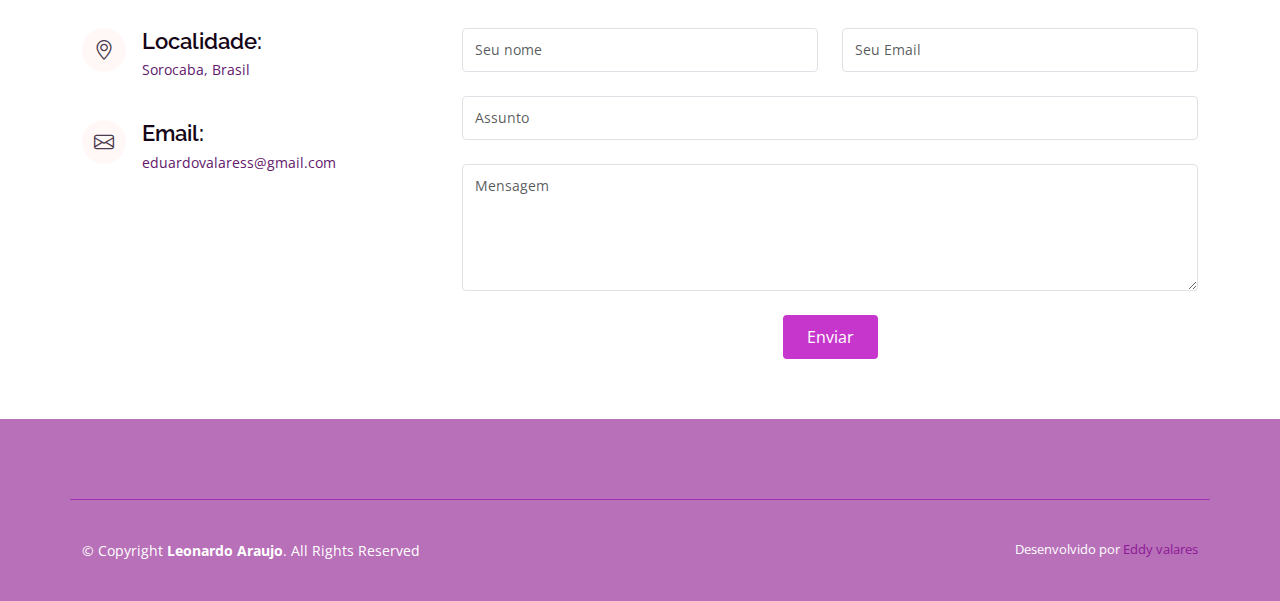
==== commit 641e311c: "teste com imagens" ====
--- a/index.html
+++ b/index.html
@@ -369,17 +369,21 @@
 
         <div class="row">
 
-          <div class="col-lg-3 col-md-6 d-flex align-items-stretch">
-            <div class="member">
-              <div class="member-img">
-                <img src="assets/img/_21a69cee-d934-4740-8b24-4ec4f491633f.jpeg" class="img-fluid" alt="">
-              </div>
-              <div class="member-info">
-                <h4>Trabalhadores na Fábrica</h4>
-                <span>Cena explicada em Entrevistas e Bastidores</span>
-              </div>
-            </div>
-          </div>
+          <div class="row">
+            <div class="col-lg-3 col-md-6 d-flex align-items-stretch">
+              <div class="member">
+                <div class="member-img">
+                  <img src="assets/img/workers.jpeg" class="img-fluid" alt="Trabalhadores na Fábrica">
+                </div>
+                <div class="member-info">
+                  <h4>Trabalhadores na Fábrica</h4>
+                  <span>Cena explicada em Entrevistas e Bastidores</span>
+                </div>
+              </div>
+            </div>
+            <!-- Restante do código -->
+          </div>
+          
 
           <div class="col-lg-3 col-md-6 d-flex align-items-stretch">
             <div class="member">
@@ -410,7 +414,7 @@
           <div class="col-lg-3 col-md-6 d-flex align-items-stretch">
             <div class="member">
               <div class="member-img">
-                <img src="assets/img/_77b511cb-7fd9-4be0-8ff0-23afd28ee0bf.jpeg" class="img-fluid" alt="">
+                <img src="assets/img/ponte.jpeg" class="img-fluid" alt="">
                 
               </div>
               <div class="member-info">
@@ -423,7 +427,7 @@
           <div class="col-lg-3 col-md-6 d-flex align-items-stretch">
             <div class="member">
               <div class="member-img">
-                <img src="assets/img/_ae892bbe-7bdb-464d-bcf3-0780aa8741cb.jpeg" class="img-fluid" alt="">
+                <img src="assets/img/natan.jpeg" class="img-fluid" alt="">
                 
               </div>
               <div class="member-info">
@@ -436,7 +440,7 @@
           <div class="col-lg-3 col-md-6 d-flex align-items-stretch">
             <div class="member">
               <div class="member-img">
-                <img src="assets/img/_7f4e20f8-5f4a-479b-940a-cdb1a9309448.jpeg" class="img-fluid" alt="">
+                <img src="assets/img/sombra.jpeg" class="img-fluid" alt="">
                 
               </div>
               <div class="member-info">
@@ -449,7 +453,7 @@
           <div class="col-lg-3 col-md-6 d-flex align-items-stretch">
             <div class="member">
               <div class="member-img">
-                <img src="assets/img/_bf1bcc8b-235e-48a9-ae25-01b911b03cdd.jpeg" class="img-fluid" alt="">
+                <img src="assets/img/katrina.jpeg" class="img-fluid" alt="">
                 
               </div>
               <div class="member-info">
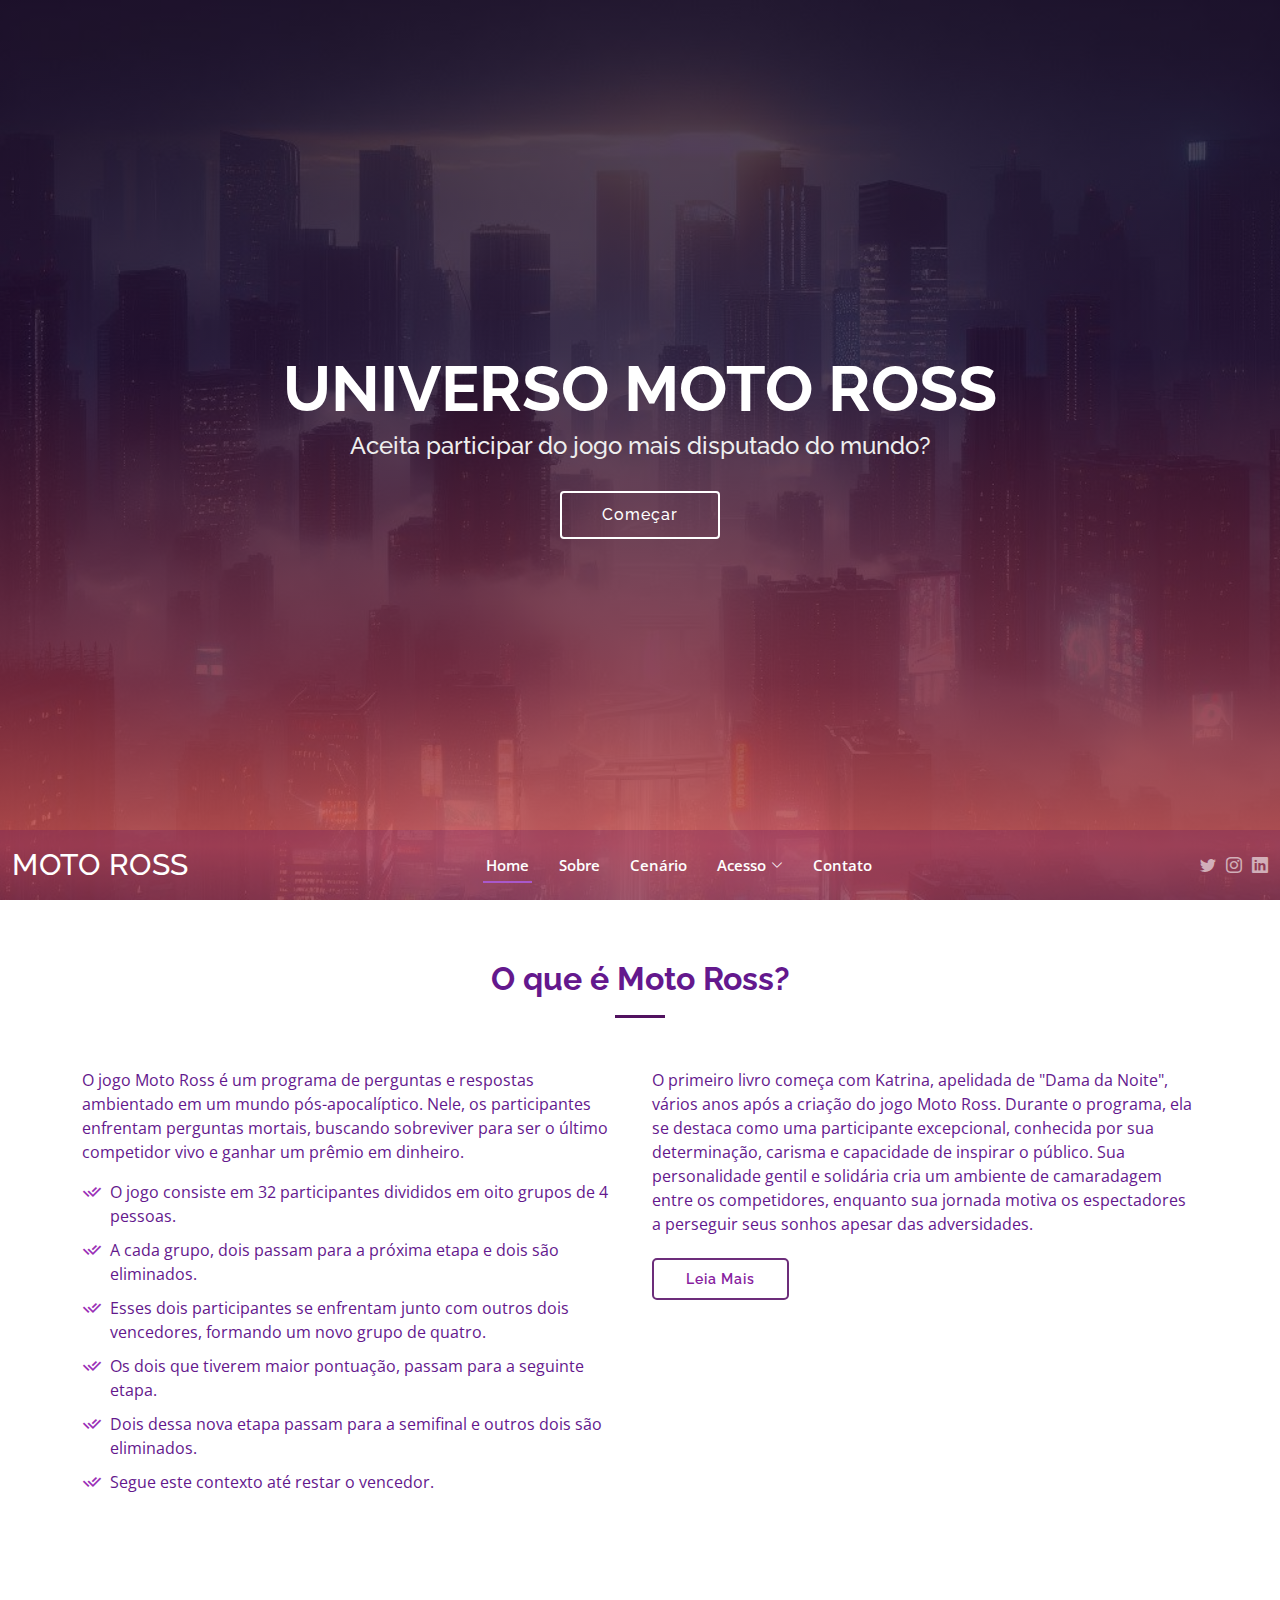
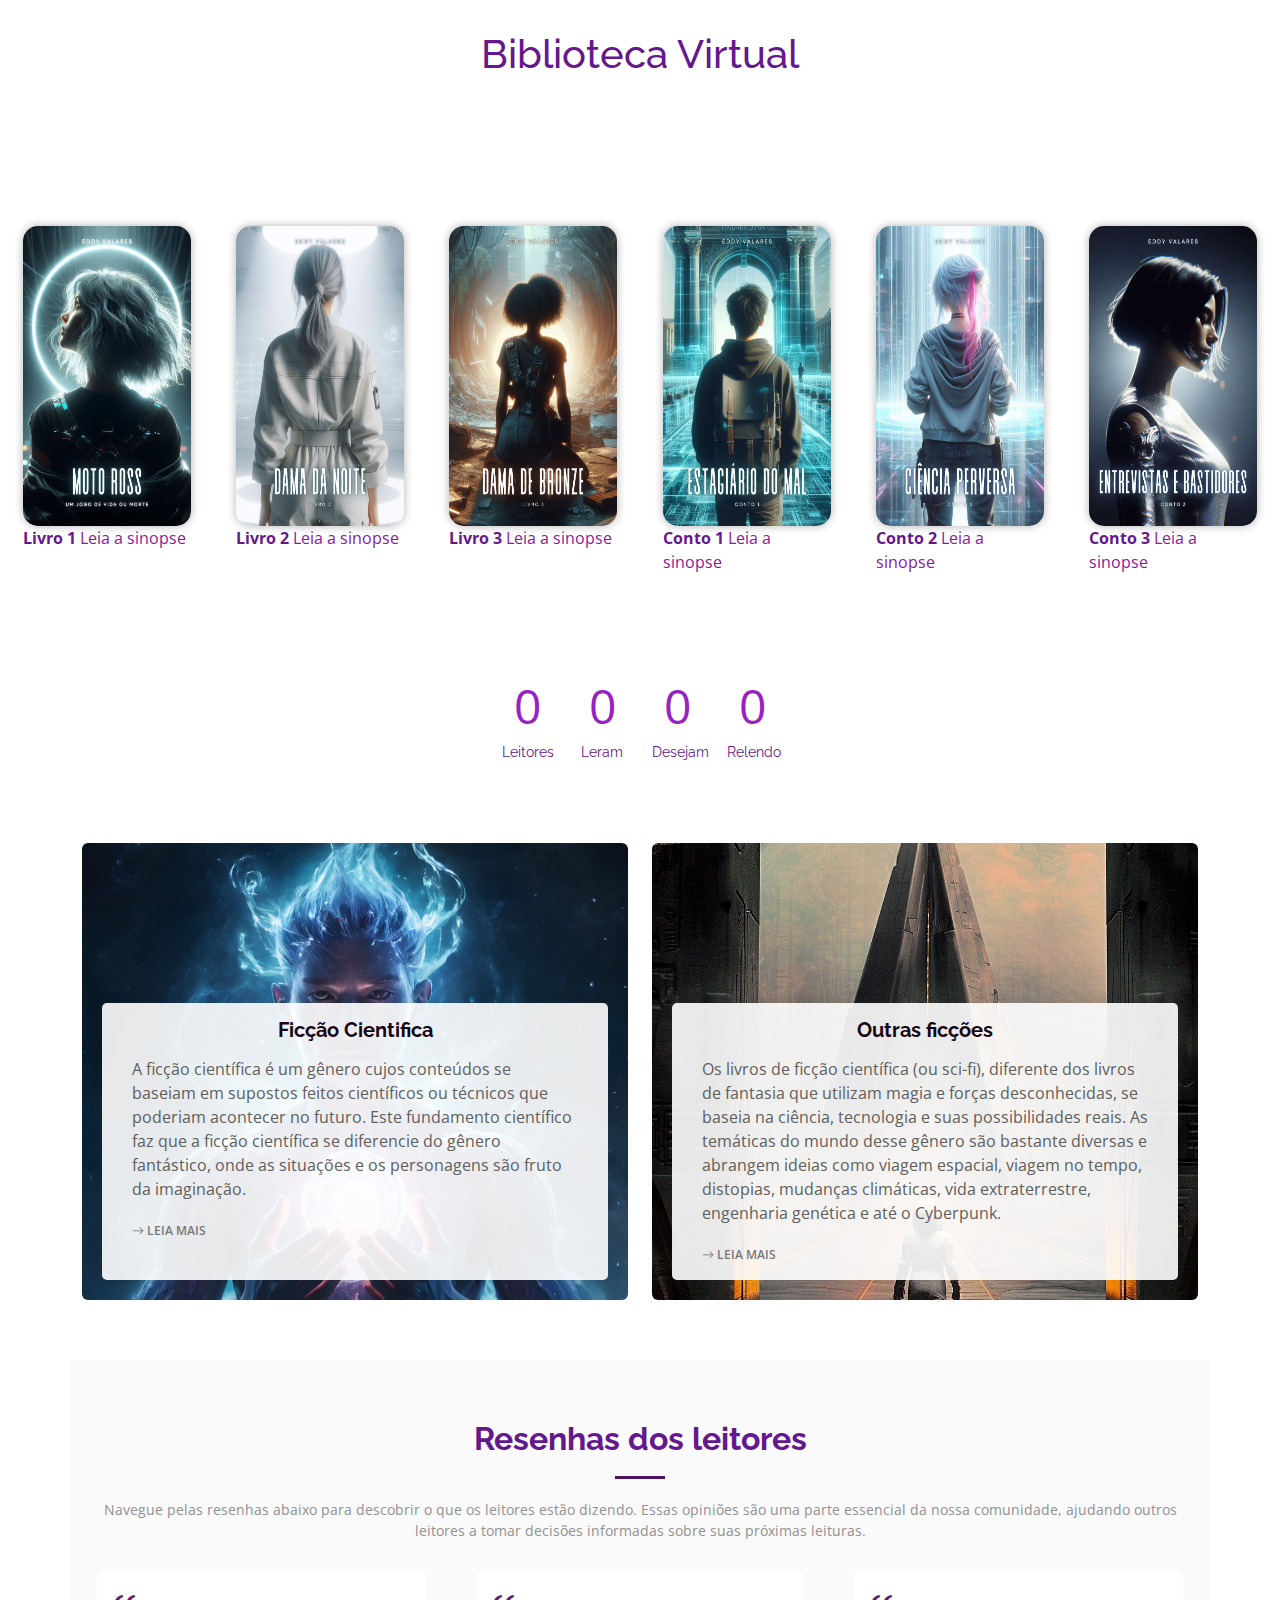
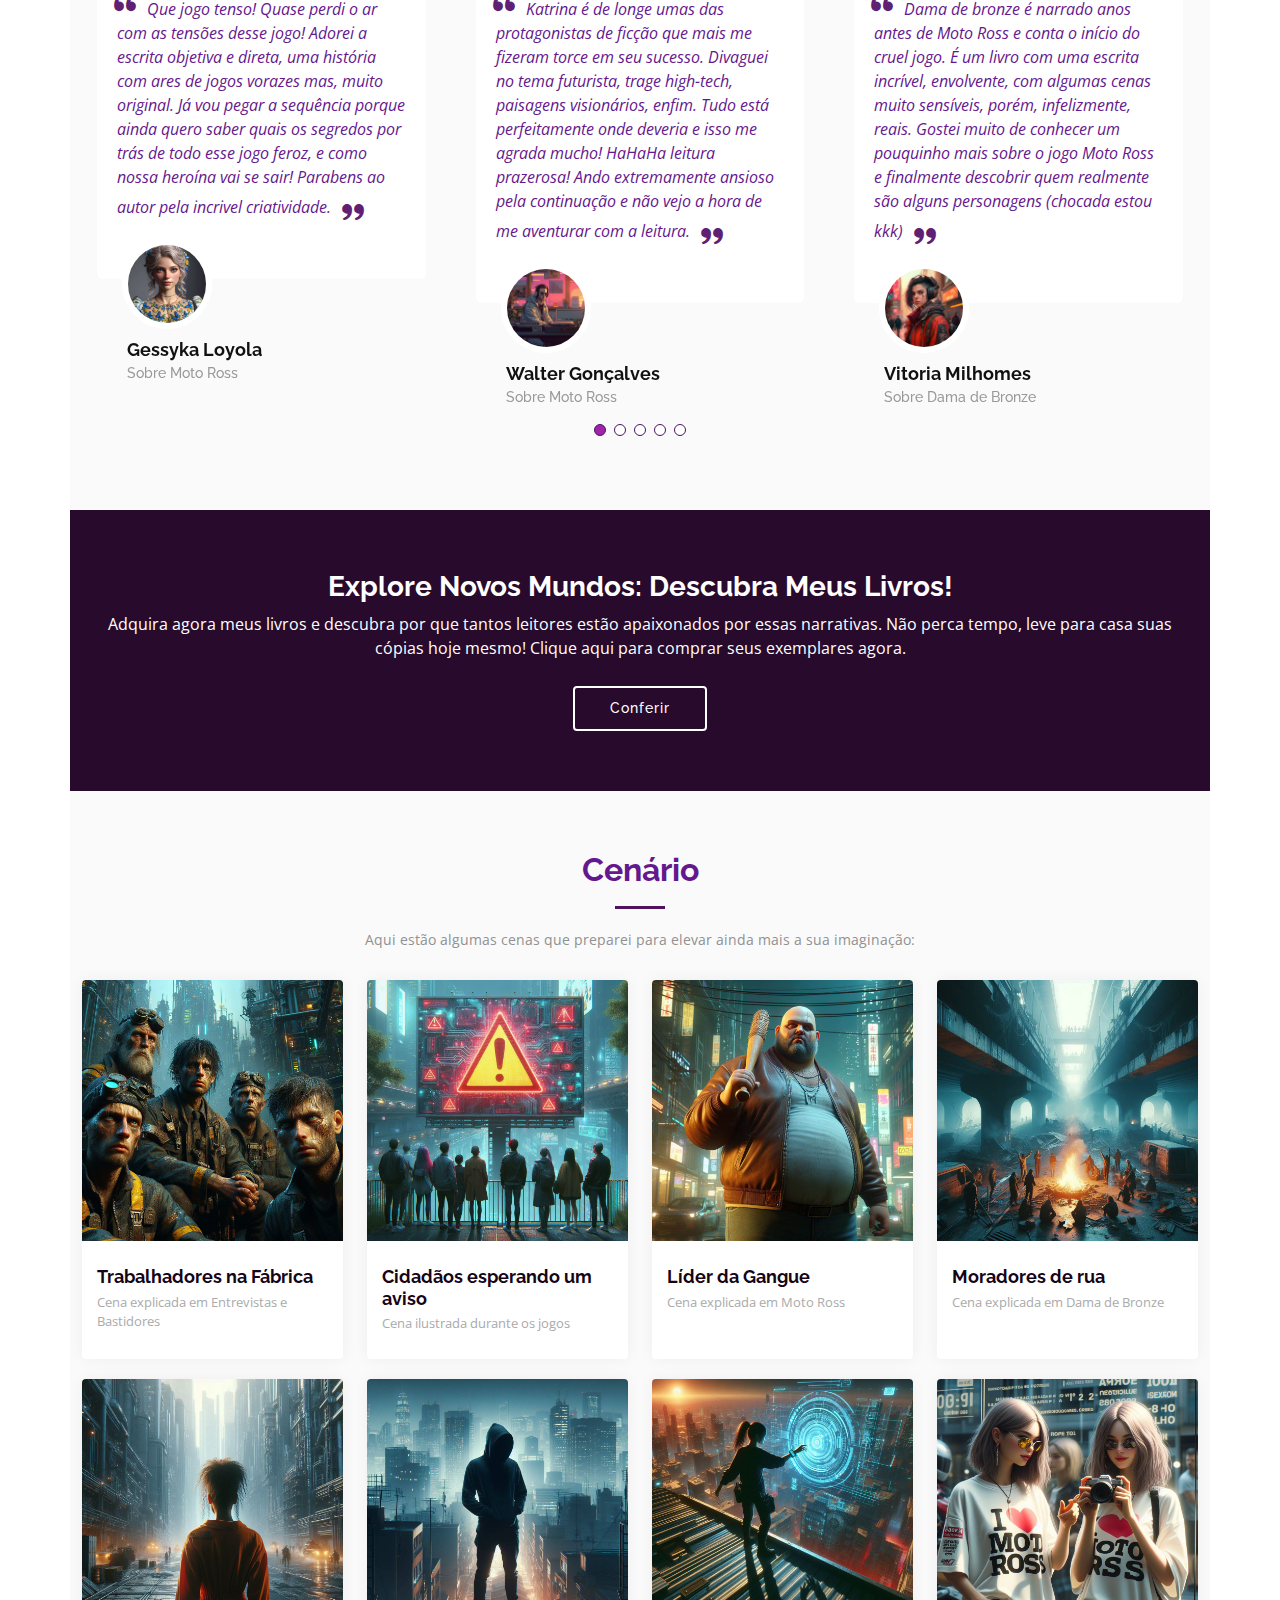
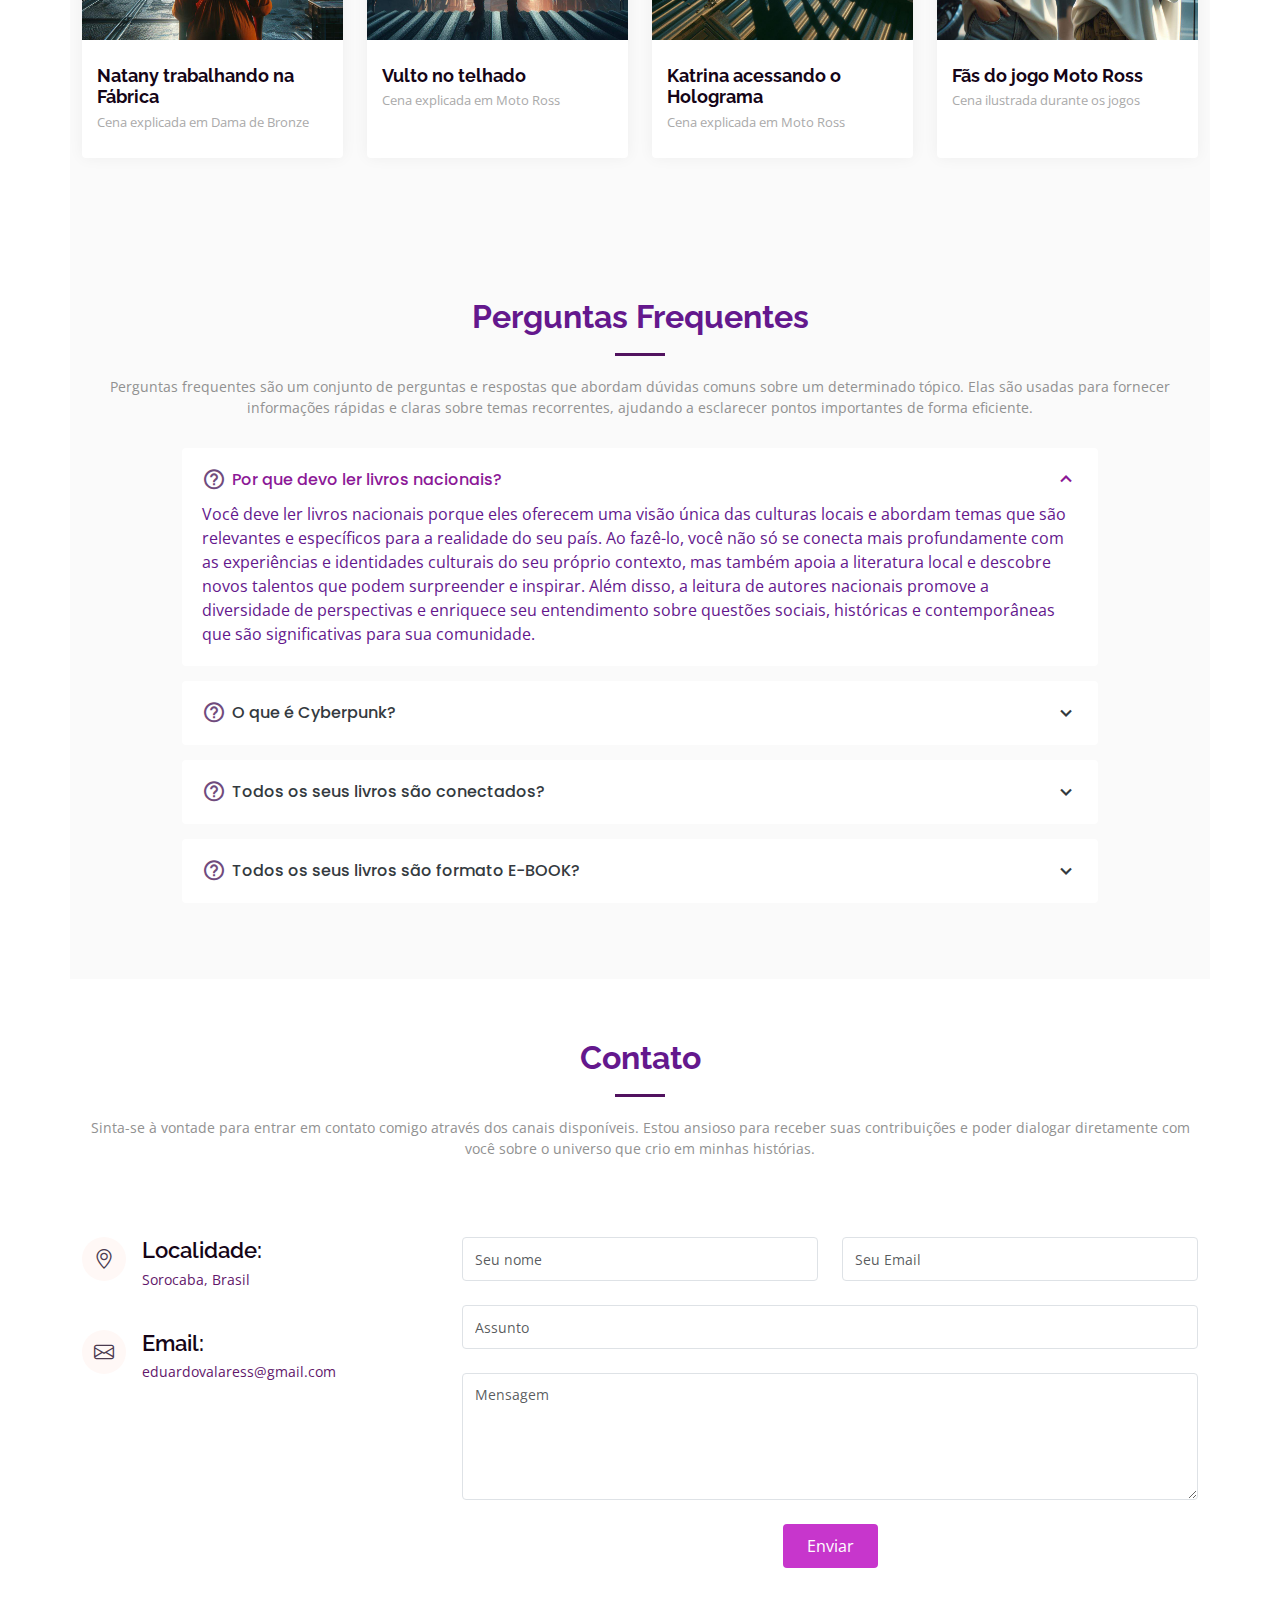
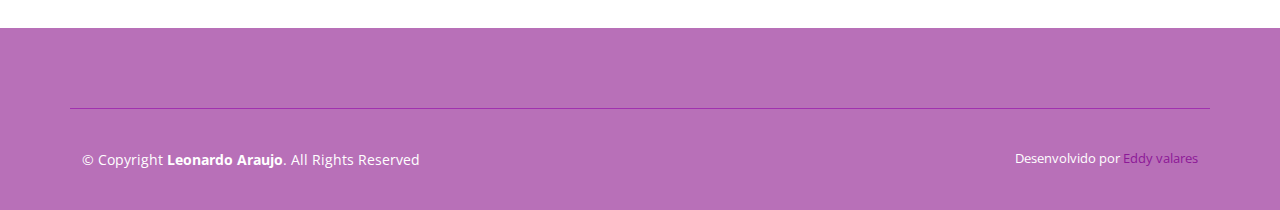
==== commit 406b3745: "editando" ====
--- a/index.html
+++ b/index.html
@@ -361,35 +361,28 @@
     <!-- ======= Team Section ======= -->
     <section id="team" class="team section-bg">
       <div class="container">
-
         <div class="section-title">
           <h2>Cenário</h2>
           <p>Aqui estão algumas cenas que preparei para elevar ainda mais a sua imaginação:</p>
         </div>
-
+    
         <div class="row">
-
-          <div class="row">
-            <div class="col-lg-3 col-md-6 d-flex align-items-stretch">
-              <div class="member">
-                <div class="member-img">
-                  <img src="assets/img/workers.jpeg" class="img-fluid" alt="Trabalhadores na Fábrica">
-                </div>
-                <div class="member-info">
-                  <h4>Trabalhadores na Fábrica</h4>
-                  <span>Cena explicada em Entrevistas e Bastidores</span>
-                </div>
-              </div>
-            </div>
-            <!-- Restante do código -->
-          </div>
-          
-
-          <div class="col-lg-3 col-md-6 d-flex align-items-stretch">
-            <div class="member">
-              <div class="member-img">
-                <img src="assets/img/_fd5df9a6-97c4-4e5f-b314-e9b8b4e533bb.jpeg" class="img-fluid" alt="">
-                
+          <div class="col-lg-3 col-md-6 d-flex align-items-stretch">
+            <div class="member">
+              <div class="member-img">
+                <img src="assets/img/workers.jpeg" class="img-fluid" alt="Trabalhadores na Fábrica">
+              </div>
+              <div class="member-info">
+                <h4>Trabalhadores na Fábrica</h4>
+                <span>Cena explicada em Entrevistas e Bastidores</span>
+              </div>
+            </div>
+          </div>
+    
+          <div class="col-lg-3 col-md-6 d-flex align-items-stretch">
+            <div class="member">
+              <div class="member-img">
+                <img src="assets/img/aviso.jpeg" class="img-fluid" alt="Cidadãos esperando um aviso">
               </div>
               <div class="member-info">
                 <h4>Cidadãos esperando um aviso</h4>
@@ -397,12 +390,11 @@
               </div>
             </div>
           </div>
-
-          <div class="col-lg-3 col-md-6 d-flex align-items-stretch">
-            <div class="member">
-              <div class="member-img">
-                <img src="assets/img/Lider da gangue.jpeg" class="img-fluid" alt="">
-                
+    
+          <div class="col-lg-3 col-md-6 d-flex align-items-stretch">
+            <div class="member">
+              <div class="member-img">
+                <img src="assets/img/Lider da gangue.jpeg" class="img-fluid" alt="Líder da Gangue">
               </div>
               <div class="member-info">
                 <h4>Líder da Gangue</h4>
@@ -410,12 +402,11 @@
               </div>
             </div>
           </div>
-
-          <div class="col-lg-3 col-md-6 d-flex align-items-stretch">
-            <div class="member">
-              <div class="member-img">
-                <img src="assets/img/ponte.jpeg" class="img-fluid" alt="">
-                
+    
+          <div class="col-lg-3 col-md-6 d-flex align-items-stretch">
+            <div class="member">
+              <div class="member-img">
+                <img src="assets/img/ponte.jpeg" class="img-fluid" alt="Moradores de rua">
               </div>
               <div class="member-info">
                 <h4>Moradores de rua</h4>
@@ -423,12 +414,11 @@
               </div>
             </div>
           </div>
-
-          <div class="col-lg-3 col-md-6 d-flex align-items-stretch">
-            <div class="member">
-              <div class="member-img">
-                <img src="assets/img/natan.jpeg" class="img-fluid" alt="">
-                
+    
+          <div class="col-lg-3 col-md-6 d-flex align-items-stretch">
+            <div class="member">
+              <div class="member-img">
+                <img src="assets/img/natan.jpeg" class="img-fluid" alt="Natany trabalhando na Fábrica">
               </div>
               <div class="member-info">
                 <h4>Natany trabalhando na Fábrica</h4>
@@ -436,12 +426,11 @@
               </div>
             </div>
           </div>
-
-          <div class="col-lg-3 col-md-6 d-flex align-items-stretch">
-            <div class="member">
-              <div class="member-img">
-                <img src="assets/img/sombra.jpeg" class="img-fluid" alt="">
-                
+    
+          <div class="col-lg-3 col-md-6 d-flex align-items-stretch">
+            <div class="member">
+              <div class="member-img">
+                <img src="assets/img/sombra.jpeg" class="img-fluid" alt="Vulto no telhado">
               </div>
               <div class="member-info">
                 <h4>Vulto no telhado</h4>
@@ -449,25 +438,23 @@
               </div>
             </div>
           </div>
-
-          <div class="col-lg-3 col-md-6 d-flex align-items-stretch">
-            <div class="member">
-              <div class="member-img">
-                <img src="assets/img/katrina.jpeg" class="img-fluid" alt="">
-                
-              </div>
-              <div class="member-info">
-                <h4>Katrina acessando o holograma</h4>
+    
+          <div class="col-lg-3 col-md-6 d-flex align-items-stretch">
+            <div class="member">
+              <div class="member-img">
+                <img src="assets/img/katrina.jpeg" class="img-fluid" alt="Katrina acessando o Holograma">
+              </div>
+              <div class="member-info">
+                <h4>Katrina acessando o Holograma</h4>
                 <span>Cena explicada em Moto Ross</span>
               </div>
             </div>
           </div>
-
-          <div class="col-lg-3 col-md-6 d-flex align-items-stretch">
-            <div class="member">
-              <div class="member-img">
-                <img src="assets/img/_ed5f35ff-5c1f-4f98-b6fe-8f5707d30316.jpeg" class="img-fluid" alt="">
-               
+    
+          <div class="col-lg-3 col-md-6 d-flex align-items-stretch">
+            <div class="member">
+              <div class="member-img">
+                <img src="assets/img/fa.jpeg" class="img-fluid" alt="Fãs de Moto Ross">
               </div>
               <div class="member-info">
                 <h4>Fãs do jogo Moto Ross</h4>
@@ -475,12 +462,9 @@
               </div>
             </div>
           </div>
-
-        </div>
-
-      </div>
-    </section><!-- End Team Section -->
-
+        
+    </section>
+    
     </section><!-- End Pricing Section -->
 
     <!-- ======= Frequently Asked Questions Section ======= -->
--- a/assets/css/style.css
+++ b/assets/css/style.css
@@ -1160,116 +1160,6 @@
 }
 
 /*--------------------------------------------------------------
-# Pricing
---------------------------------------------------------------*/
-.pricing .box {
-  padding: 20px;
-  background: #fff;
-  text-align: center;
-  box-shadow: 0px 0px 4px rgba(0, 0, 0, 0.12);
-  border-radius: 5px;
-  position: relative;
-  overflow: hidden;
-}
-
-.pricing h3 {
-  font-weight: 400;
-  margin: -20px -20px 20px -20px;
-  padding: 20px 15px;
-  font-size: 16px;
-  font-weight: 600;
-  color: #777777;
-  background: #f8f8f8;
-}
-
-.pricing h4 {
-  font-size: 36px;
-  color: #ff7f5d;
-  font-weight: 600;
-  font-family: "Poppins", sans-serif;
-  margin-bottom: 20px;
-}
-
-.pricing h4 sup {
-  font-size: 20px;
-  top: -15px;
-  left: -3px;
-}
-
-.pricing h4 span {
-  color: #bababa;
-  font-size: 16px;
-  font-weight: 300;
-}
-
-.pricing ul {
-  padding: 0;
-  list-style: none;
-  color: #444444;
-  text-align: center;
-  line-height: 20px;
-  font-size: 14px;
-}
-
-.pricing ul li {
-  padding-bottom: 16px;
-}
-
-.pricing ul i {
-  color: #ff7f5d;
-  font-size: 18px;
-  padding-right: 4px;
-}
-
-.pricing ul .na {
-  color: #ccc;
-  text-decoration: line-through;
-}
-
-.pricing .btn-wrap {
-  margin: 20px -20px -20px -20px;
-  padding: 20px 15px;
-  background: #f8f8f8;
-  text-align: center;
-}
-
-.pricing .btn-buy {
-  background: #ff7f5d;
-  display: inline-block;
-  padding: 8px 35px 9px 35px;
-  border-radius: 4px;
-  color: #fff;
-  transition: none;
-  font-size: 14px;
-  font-weight: 400;
-  font-family: "Raleway", sans-serif;
-  font-weight: 600;
-  transition: 0.3s;
-}
-
-.pricing .btn-buy:hover {
-  background: #ec0707;
-}
-
-.pricing .featured h3 {
-  color: #fff;
-  background: #e33cde;
-}
-
-.pricing .advanced {
-  width: 200px;
-  position: absolute;
-  top: 18px;
-  right: -68px;
-  transform: rotate(45deg);
-  z-index: 1;
-  font-size: 14px;
-  padding: 1px 0 3px 0;
-  background: #ae53ba;
-  color: #fff;
-}
-
-/*--------------------------------------------------------------
 # Frequently Asked Questions
 --------------------------------------------------------------*/
 .faq .faq-list {
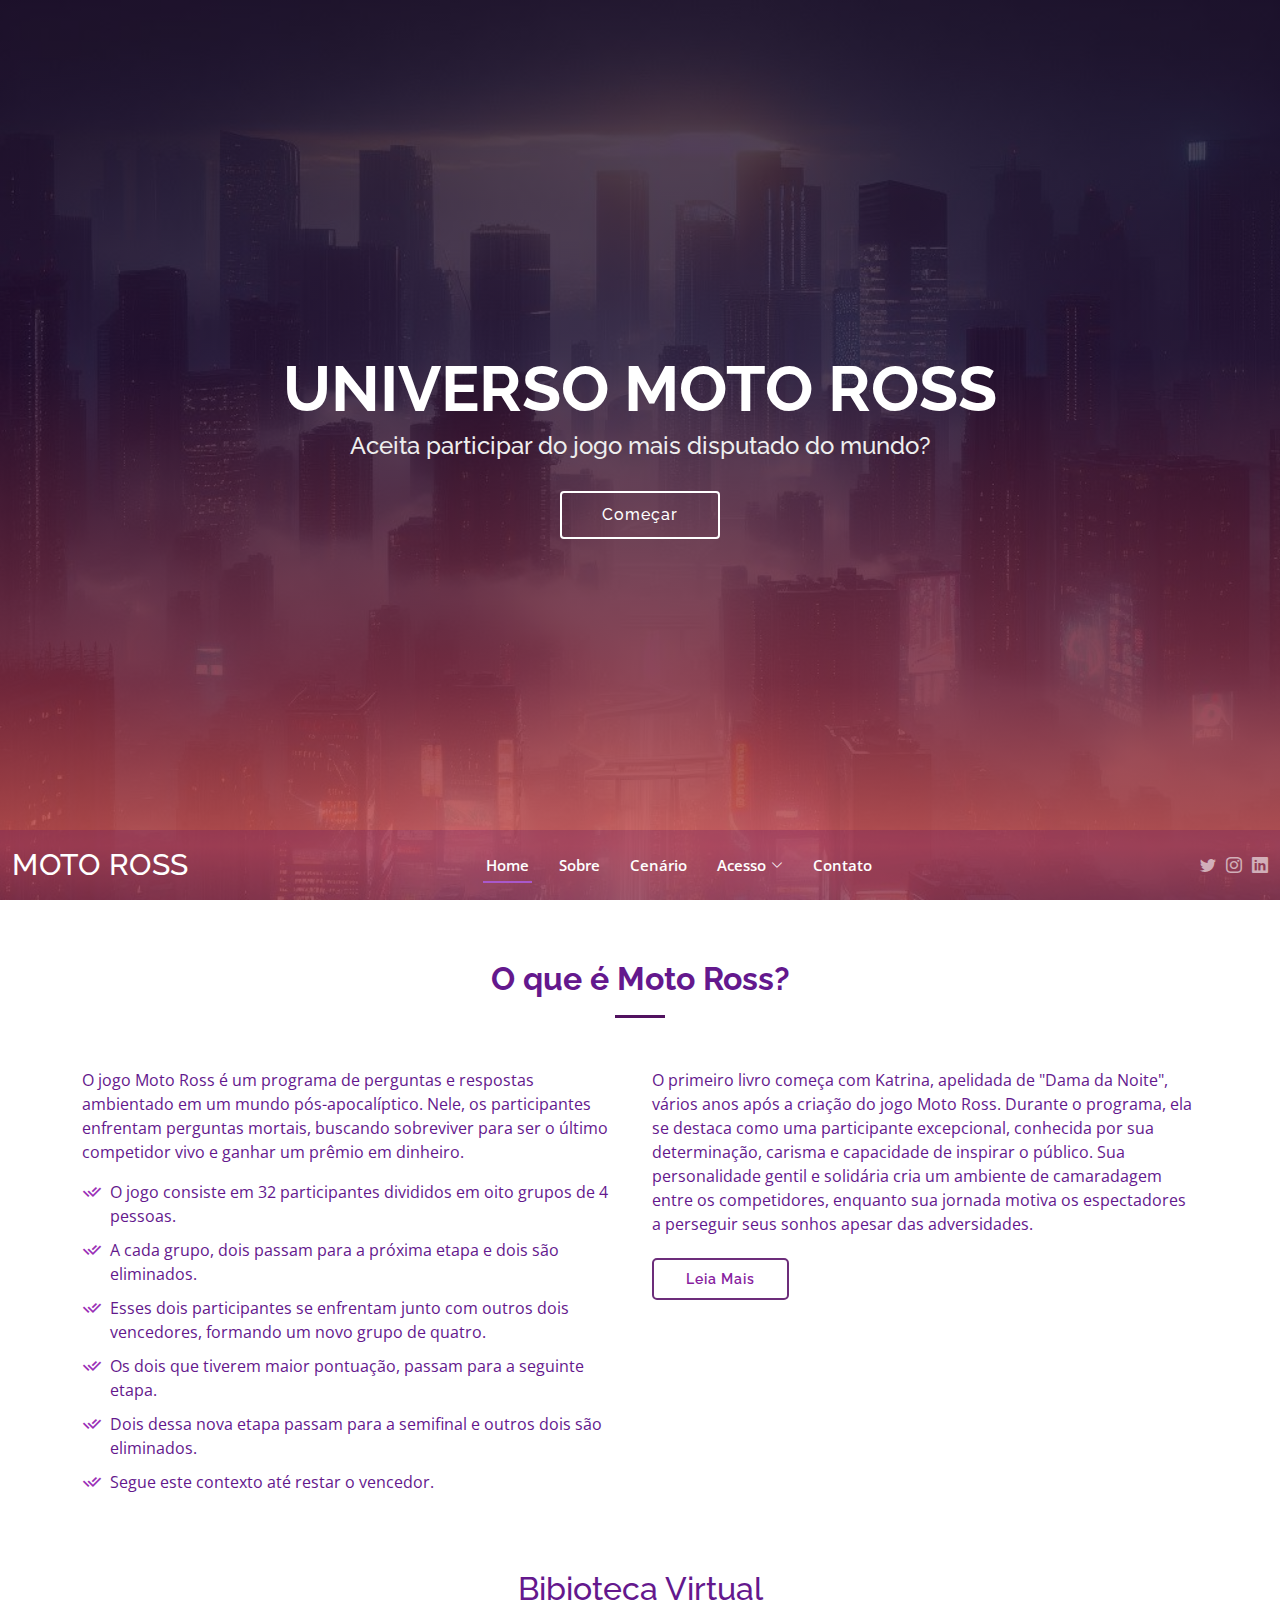
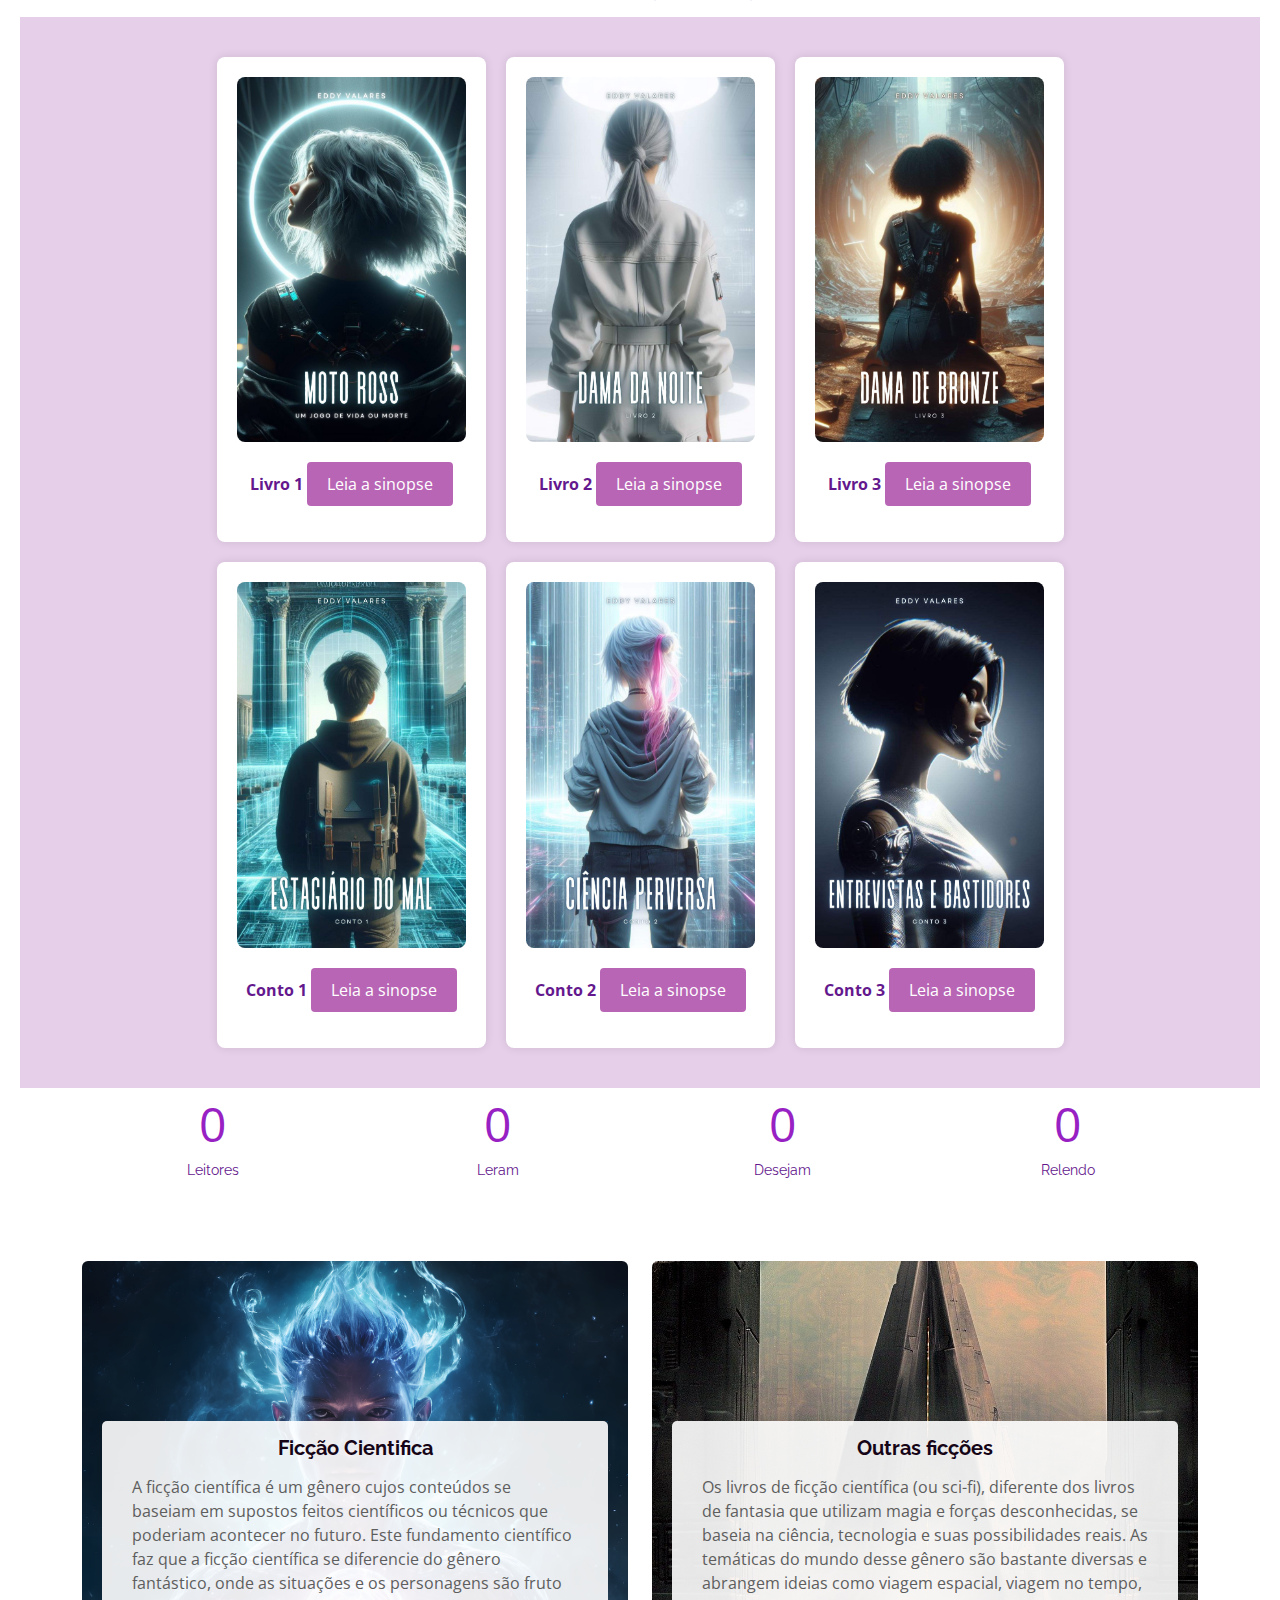
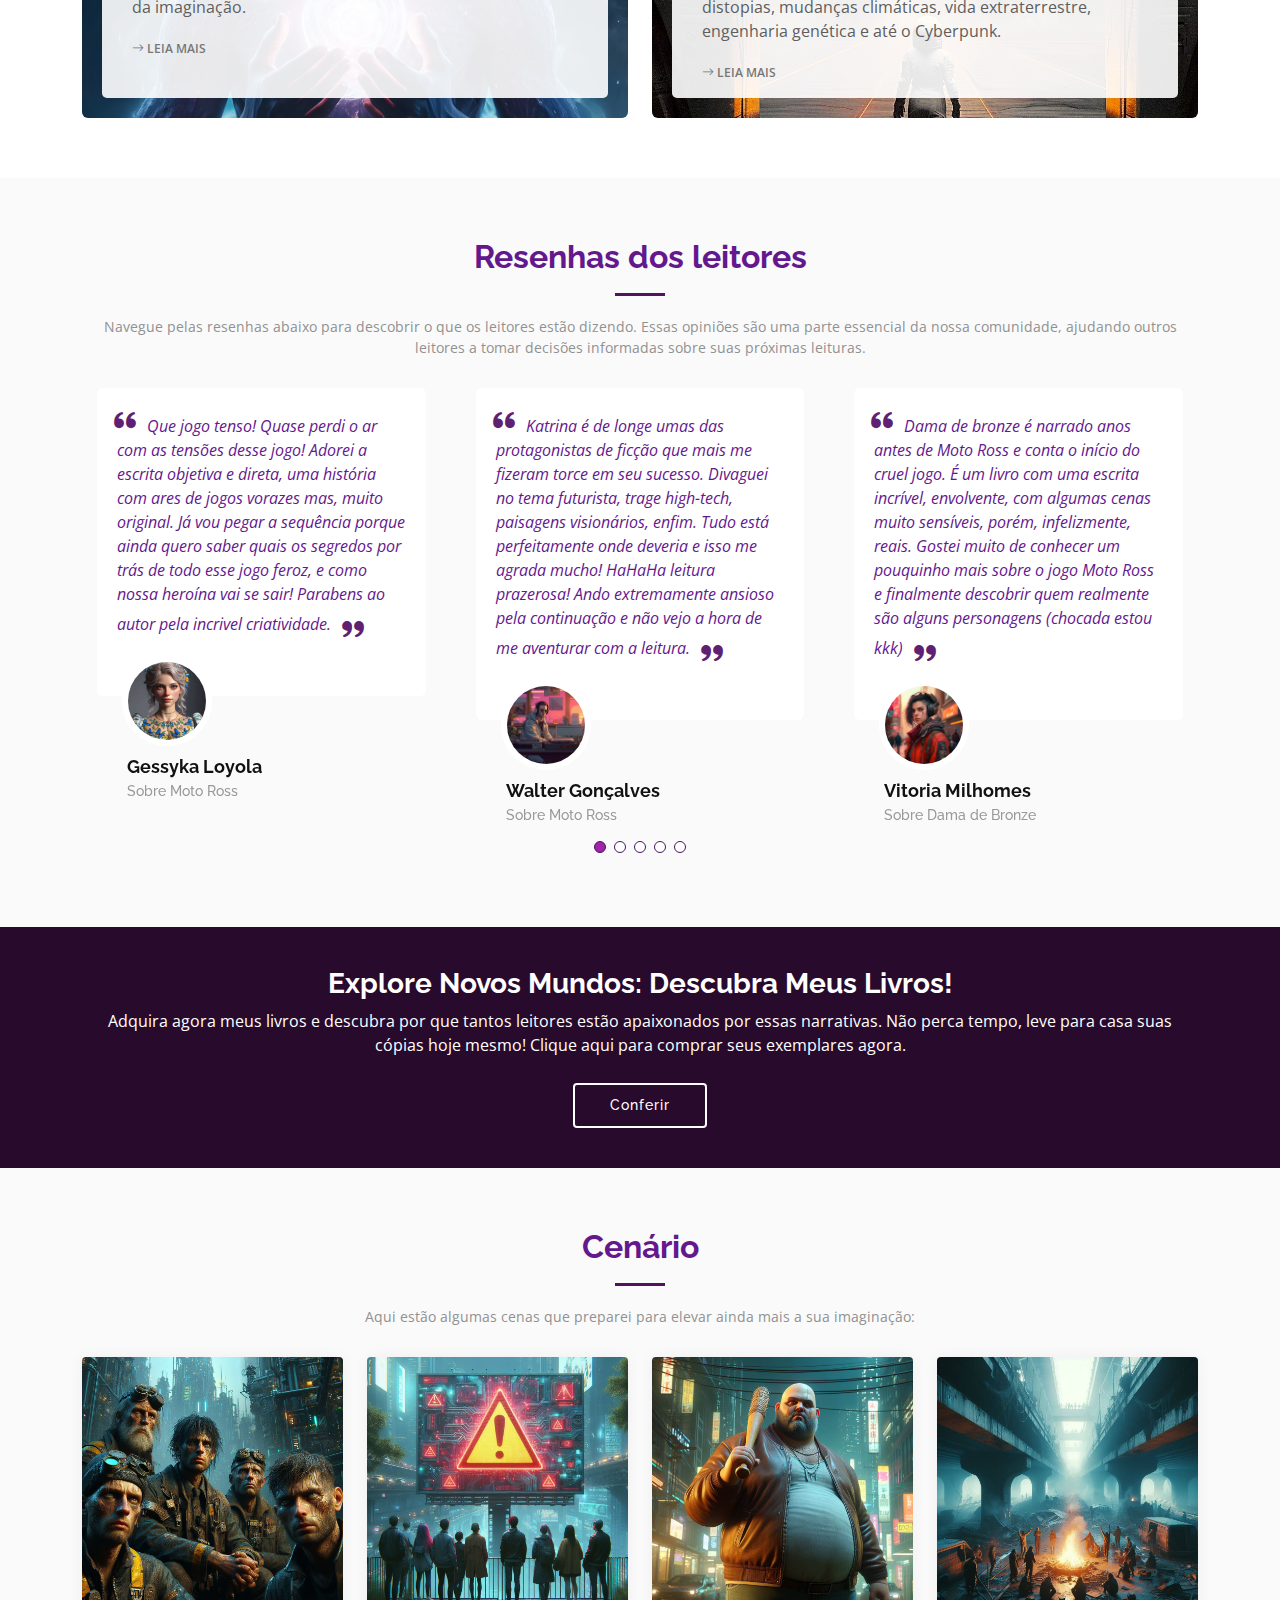
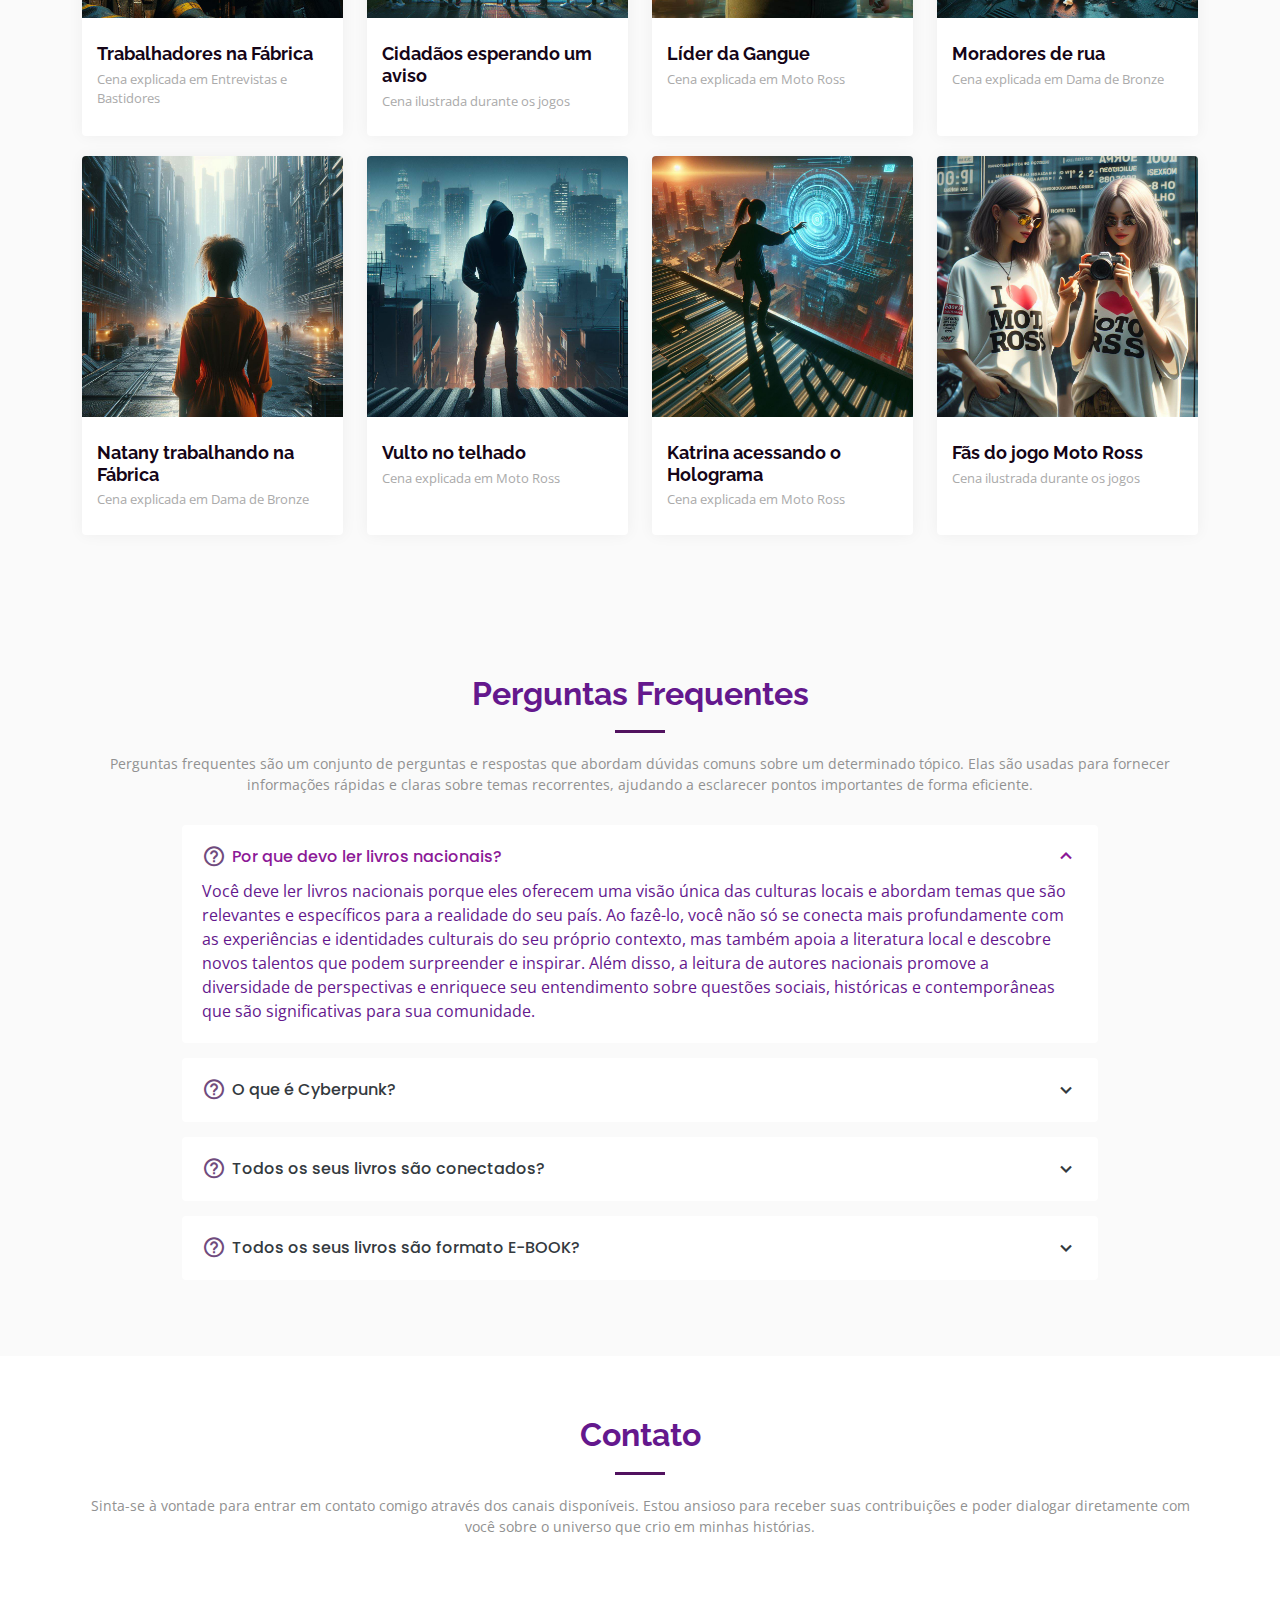
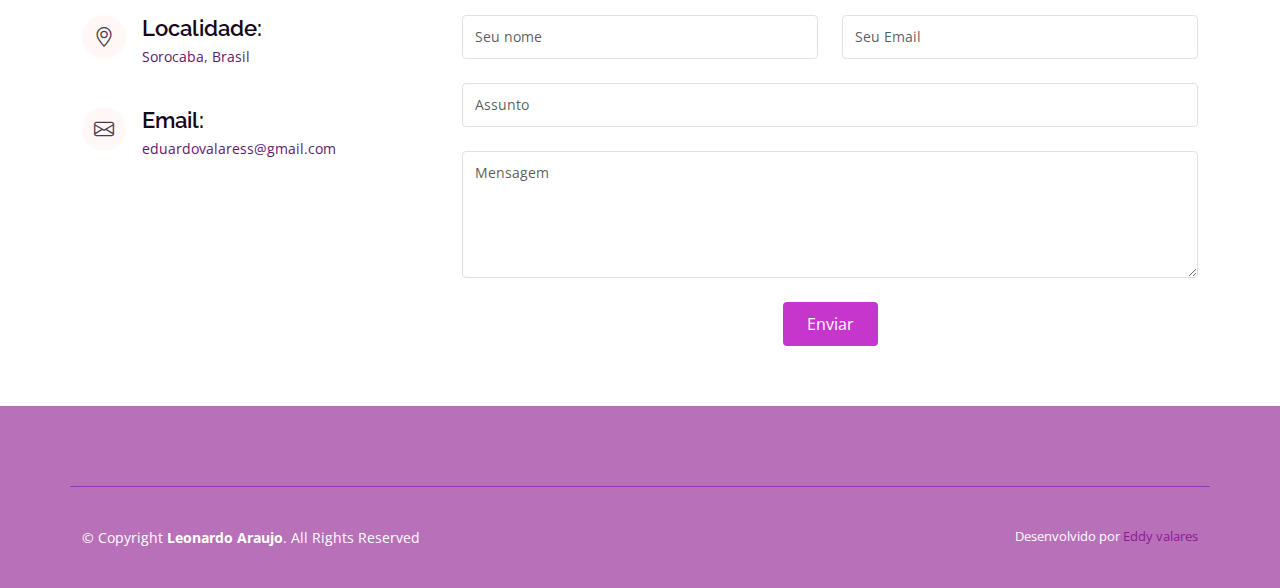
==== commit bcc3fbc1: "Projeto finalizado" ====
--- a/index.html
+++ b/index.html
@@ -27,13 +27,7 @@
   <!-- Template Main CSS File -->
   <link href="assets/css/style.css" rel="stylesheet">
 
-  <!-- =======================================================
-  * Template Name: Valera
-  * Template URL: https://bootstrapmade.com/valera-free-bootstrap-theme/
-  * Updated: Mar 17 2024 with Bootstrap v5.3.3
-  * Author: BootstrapMade.com
-  * License: https://bootstrapmade.com/license/
-  ======================================================== -->
+
 </head>
 
 <body>
@@ -98,15 +92,15 @@
     <!-- ======= About Section ======= -->
     <section id="about" class="about">
       <div class="container">
-
+  
         <div class="section-title">
           <h2>O que é Moto Ross?</h2>
         </div>
-
+  
         <div class="row content">
           <div class="col-lg-6">
             <p>
-              O jogo Moto Ross é um programa de perguntas e respostas ambientado em um mundo pós-apocalíptico. Nele, os participantes enfrentam perguntas mortais, buscando sobreviver para ser o último competidor vivo e ganhar um prêmio em dinheiro. 
+              O jogo Moto Ross é um programa de perguntas e respostas ambientado em um mundo pós-apocalíptico. Nele, os participantes enfrentam perguntas mortais, buscando sobreviver para ser o último competidor vivo e ganhar um prêmio em dinheiro.
             </p>
             <ul>
               <li><i class="ri-check-double-line"></i> O jogo consiste em 32 participantes divididos em oito grupos de 4 pessoas.</li>
@@ -124,77 +118,42 @@
              <a href="https://www.amazon.com.br/gp/product/B0C9ZWPFVF?ref_=dbs_p_mng_rwt_ser_shvlr&storeType=ebooks" class="btn-learn-more">Leia Mais</a>
           </div>
         </div>
-
+  
       </div>
     </section><!-- End About Section -->
 
-    <section>
-        <div class="container">
-          <h1>Biblioteca Virtual</h1>
-           </div>
-           
-      </section>
-
-      <main>
-    <section class="livro">
-      <div class="container">
-        <img src="assets/img/livro1.jpg" alt="Livro 1" width="300" height="300">
-       
-        <p><strong>Livro 1</strong> <a href="https://www.skoob.com.br/moto-ross-122317183ed122321930.html" class="btn-learn-more"> Leia a sinopse</a></p>  
-    
-      </div>
-    </section>
-
-    <section class="livro">
-      <div class="container">
-        <img src="assets/img/livro2.jpg" alt="Livro 2" width="300" height="300">
-        
-        <p><strong>Livro 2</strong>  <a href="https://www.skoob.com.br/dama-da-noite-122322327ed122327264.html" class="btn-learn-more"> Leia a sinopse</a></p>  
-    
-        </div>
-      </div>
-    </section>
-
-    <section class="livro">
-      <div class="container">
-        <img src="assets/img/livro3.jpg" alt="Livro 3" width="300" height="300">
-      
-        <p><strong>Livro 3</strong> <a href="https://www.skoob.com.br/dama-de-bronze-122326306ed122331301.html" class="btn-learn-more"> Leia a sinopse</a></p>  
-    
-        </div>
-      </div>
-    </section>
-
-    <section class="livro">
-      <div class="container">
-        <img src="assets/img/conto2.jpg" alt="Livro 4" width="300" height="300">
-   
-        <p><strong>Conto 1</strong>  <a href="https://www.skoob.com.br/estagiario-do-mal-122328663ed122333780.html" class="btn-learn-more"> Leia a sinopse</a></p>  
-    
-        </div>
-      </div>
-    </section>
-
-    <section class="livro">
-      <div class="container">
-        <img src="assets/img/conto1.jpg" alt="Livro 5" width="300" height="300">
-  
-        <p><strong>Conto 2</strong>  <a href="https://www.skoob.com.br/ciencia-perversa-122329978ed122335131.html" class="btn-learn-more"> Leia a sinopse</a></p>  
-    
-        </div>
-      </div>
-    </section>
-
-    <section class="livro">
-      <div class="container">
-        <img src="assets/img/conto3.jpg" alt="Livro 6" width="300" height="300">
-        
-        <p><strong>Conto 3</strong>  <a href="https://www.skoob.com.br/entrevistas-e-bastidores-122399953ed122401544.html" class="btn-learn-more"> Leia a sinopse</a></p>  
-    
+    <h2>Bibioteca Virtual</h2>
+  
+    <section class="estante">
+      <div class="container">
+        <div class="livro-item">
+          <img src="assets/img/livro1.jpg" alt="Livro 1" width="300" height="300">
+          <p><strong>Livro 1</strong> <a href="https://www.skoob.com.br/moto-ross-122317183ed122321930.html" class="btn-learn-more">Leia a sinopse</a></p>
+        </div>
+        <div class="livro-item">
+          <img src="assets/img/livro2.jpg" alt="Livro 2" width="300" height="300">
+          <p><strong>Livro 2</strong> <a href="https://www.skoob.com.br/dama-da-noite-122322327ed122327264.html" class="btn-learn-more">Leia a sinopse</a></p>
+        </div>
+        <div class="livro-item">
+          <img src="assets/img/livro3.jpg" alt="Livro 3" width="300" height="300">
+          <p><strong>Livro 3</strong> <a href="https://www.skoob.com.br/dama-de-bronze-122326306ed122331301.html" class="btn-learn-more">Leia a sinopse</a></p>
+        </div>
+        <div class="livro-item">
+          <img src="assets/img/conto2.jpg" alt="Conto 1" width="300" height="300">
+          <p><strong>Conto 1</strong> <a href="https://www.skoob.com.br/estagiario-do-mal-122328663ed122333780.html" class="btn-learn-more">Leia a sinopse</a></p>
+        </div>
+        <div class="livro-item">
+          <img src="assets/img/conto1.jpg" alt="Conto 2" width="300" height="300">
+          <p><strong>Conto 2</strong> <a href="https://www.skoob.com.br/ciencia-perversa-122329978ed122335131.html" class="btn-learn-more">Leia a sinopse</a></p>
+        </div>
+        <div class="livro-item">
+          <img src="assets/img/conto3.jpg" alt="Conto 3" width="300" height="300">
+          <p><strong>Conto 3</strong> <a href="https://www.skoob.com.br/entrevistas-e-bastidores-122399953ed122401544.html" class="btn-learn-more">Leia a sinopse</a></p>
         </div>
       </div>
     </section>
   </main>
+  
 
     <!-- ======= Counts Section ======= -->
     <section id="counts" class="counts">
--- a/assets/css/style.css
+++ b/assets/css/style.css
@@ -882,7 +882,7 @@
 .cta {
   background: #280a2c;
   background-size: cover;
-  padding: 60px 0;
+  padding: 40px 0;
 }
 
 .cta h3 {
@@ -1640,4 +1640,82 @@
   #footer .credits {
     padding-top: 5px;
   }
-}+}
+
+/* Estilo Geral da Estante de Livros */
+.estante {
+  padding: 40px 50px;
+  background: #e6cfe9;
+}
+
+.estante .container {
+  display: flex;
+  flex-wrap: wrap;
+  gap: 20px;
+  justify-content: center;
+}
+
+.estante .livro-item {
+  flex: 1 1 calc(25% - 10px); /* 4 colunas em telas grandes */
+  max-width: calc(25% - 10px);
+  box-sizing: border-box;
+  text-align: center;
+  background: #ffffff;
+  border-radius: 8px;
+  overflow: hidden;
+  box-shadow: 0 0 10px rgba(0, 0, 0, 0.1);
+  padding: 20px;
+  transition: transform 0.3s, box-shadow 0.3s;
+}
+
+.estante .livro-item img {
+  max-width: 100%;
+  height: auto;
+  border-radius: 8px;
+}
+
+.estante .livro-item p {
+  margin-top: 10px;
+}
+
+.estante .btn-learn-more {
+  display: inline-block;
+  margin-top: 10px;
+  padding: 10px 20px;
+  background-color: #b865b5;
+  color: #fff;
+  text-decoration: none;
+  border-radius: 4px;
+  transition: background-color 0.3s;
+}
+
+.estante .btn-learn-more:hover {
+  background-color: #c929b9;
+}
+
+.estante .livro-item:hover {
+  transform: translateY(-10px);
+  box-shadow: 0 0 15px rgba(0, 0, 0, 0.2);
+}
+
+/* Responsividade */
+@media (max-width: 1200px) {
+  .estante .livro-item {
+    flex: 1 1 calc(33.333% - 20px); /* 3 colunas em telas médias */
+    max-width: calc(33.333% - 20px);
+  }
+}
+
+@media (max-width: 768px) {
+  .estante .livro-item {
+    flex: 1 1 calc(50% - 20px); /* 2 colunas em telas pequenas */
+    max-width: calc(50% - 20px);
+  }
+}
+
+@media (max-width: 480px) {
+  .estante .livro-item {
+    flex: 1 1 100%; /* 1 coluna em telas muito pequenas */
+    max-width: 100%;
+  }
+}
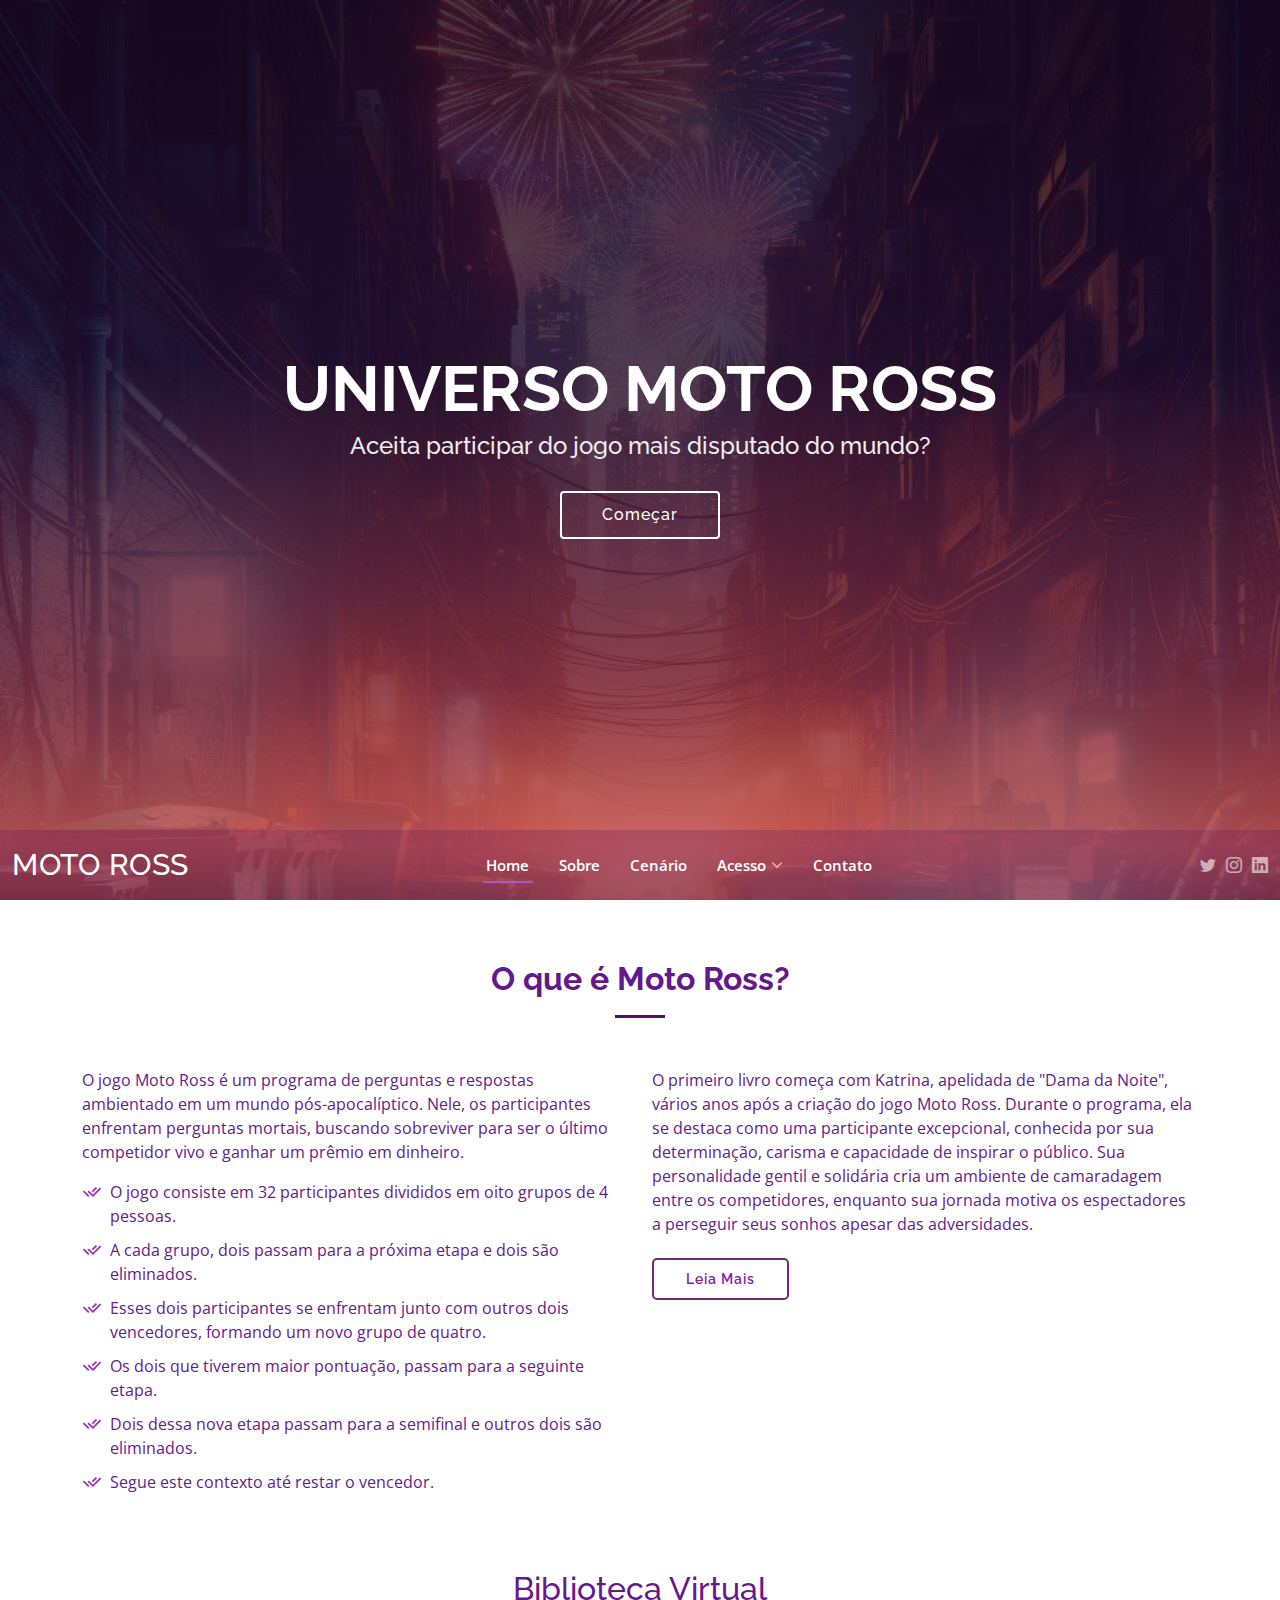
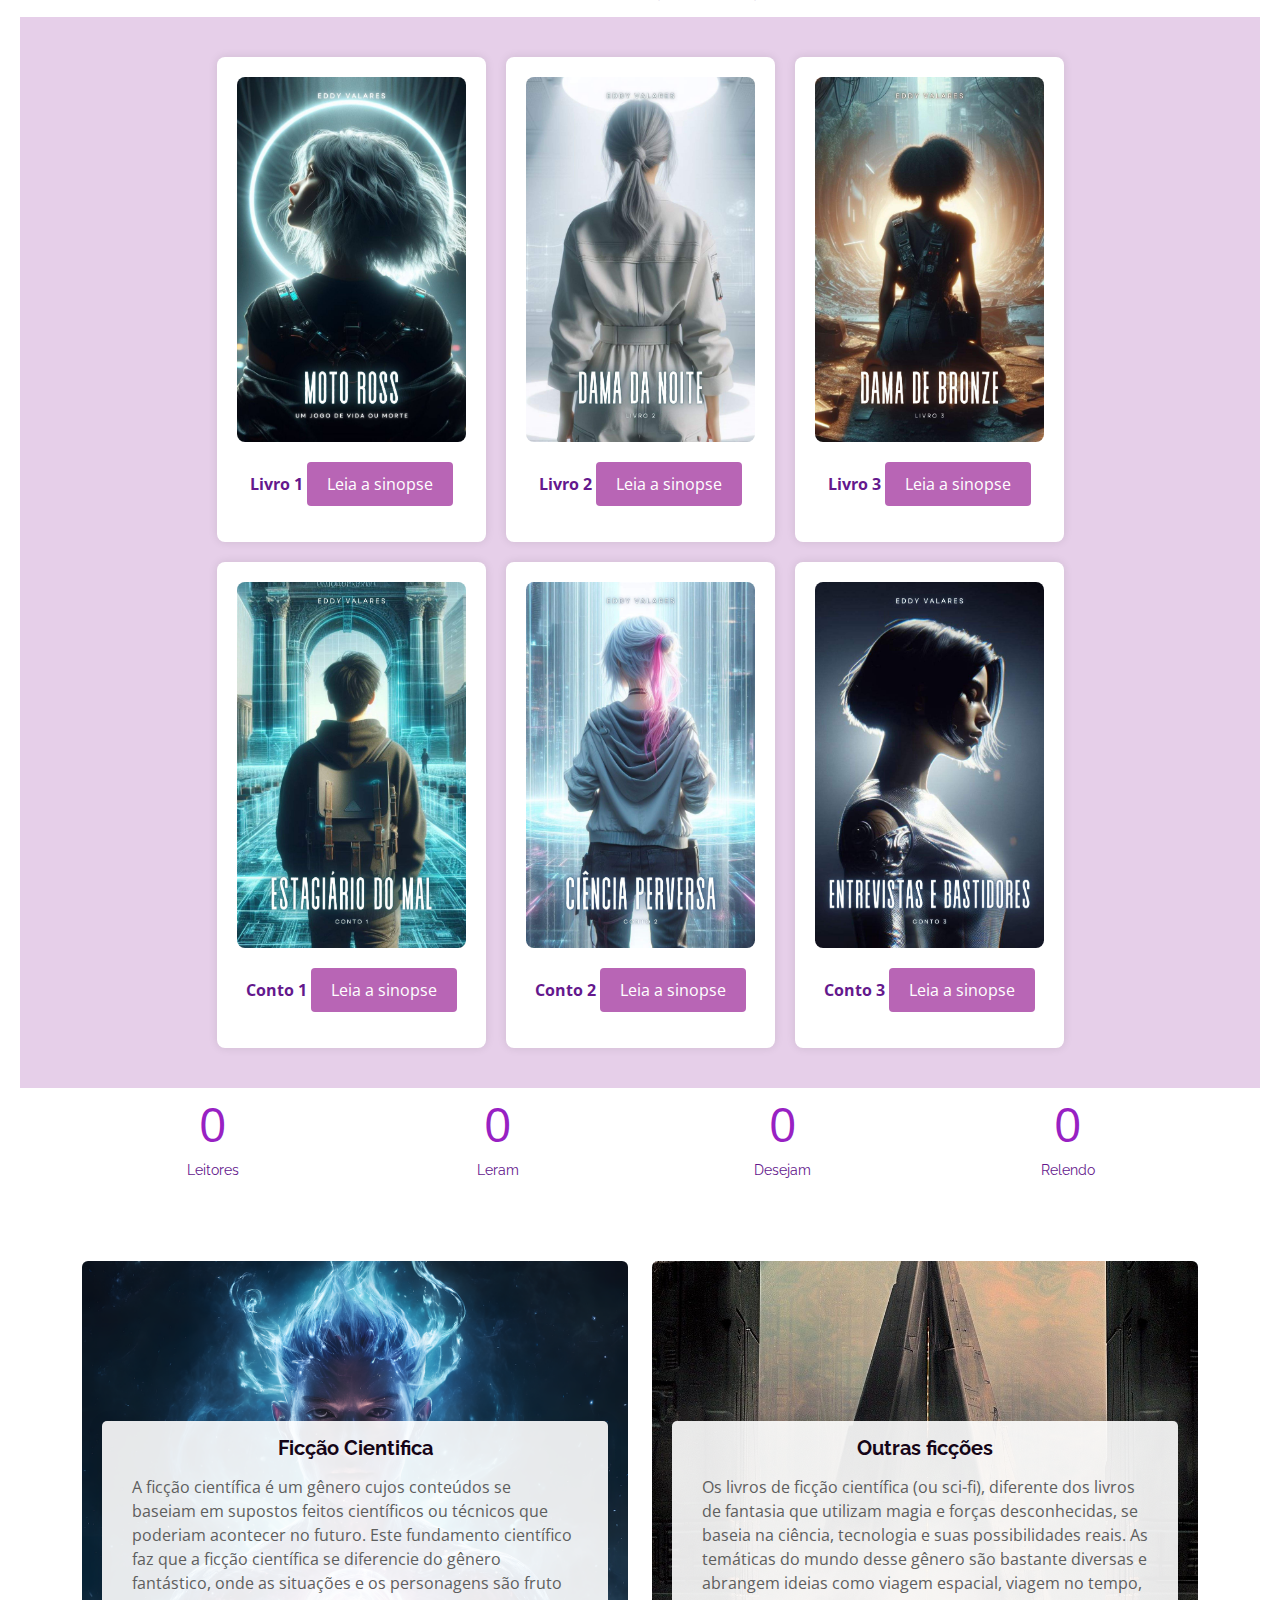
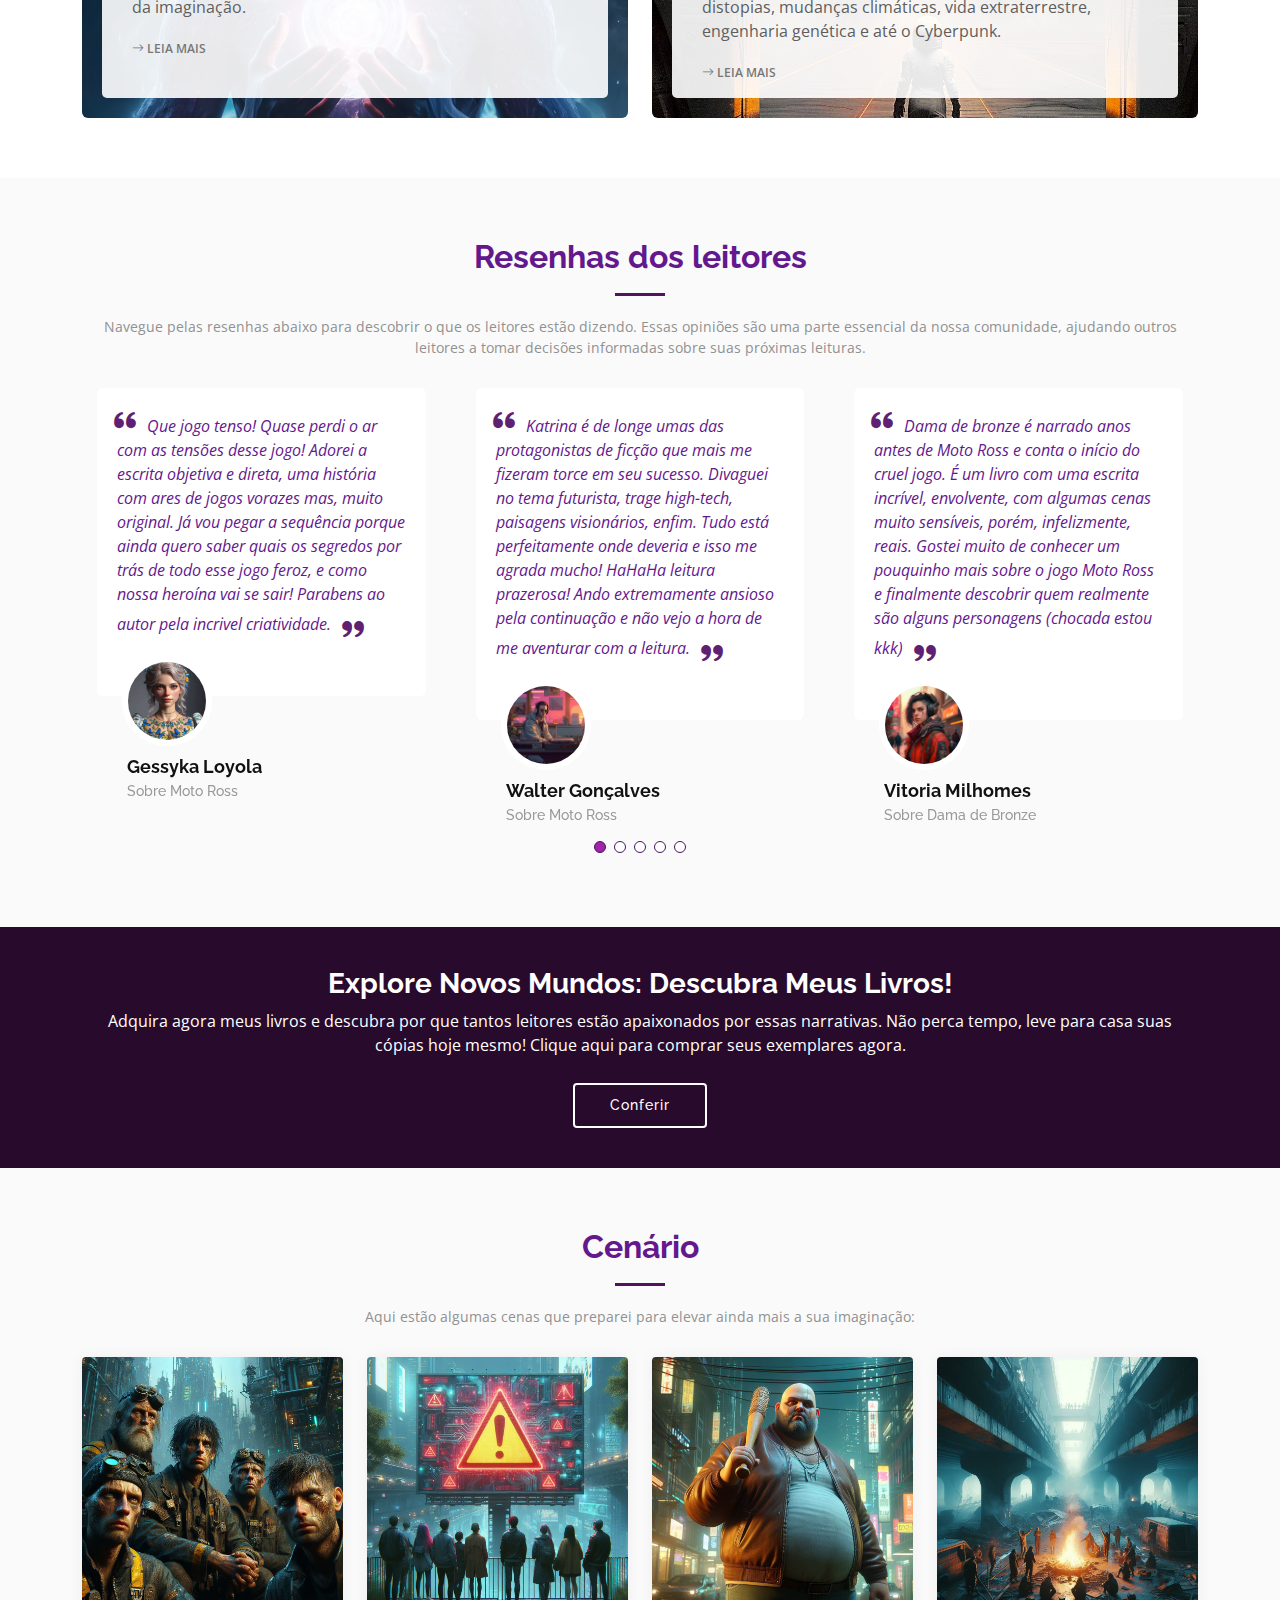
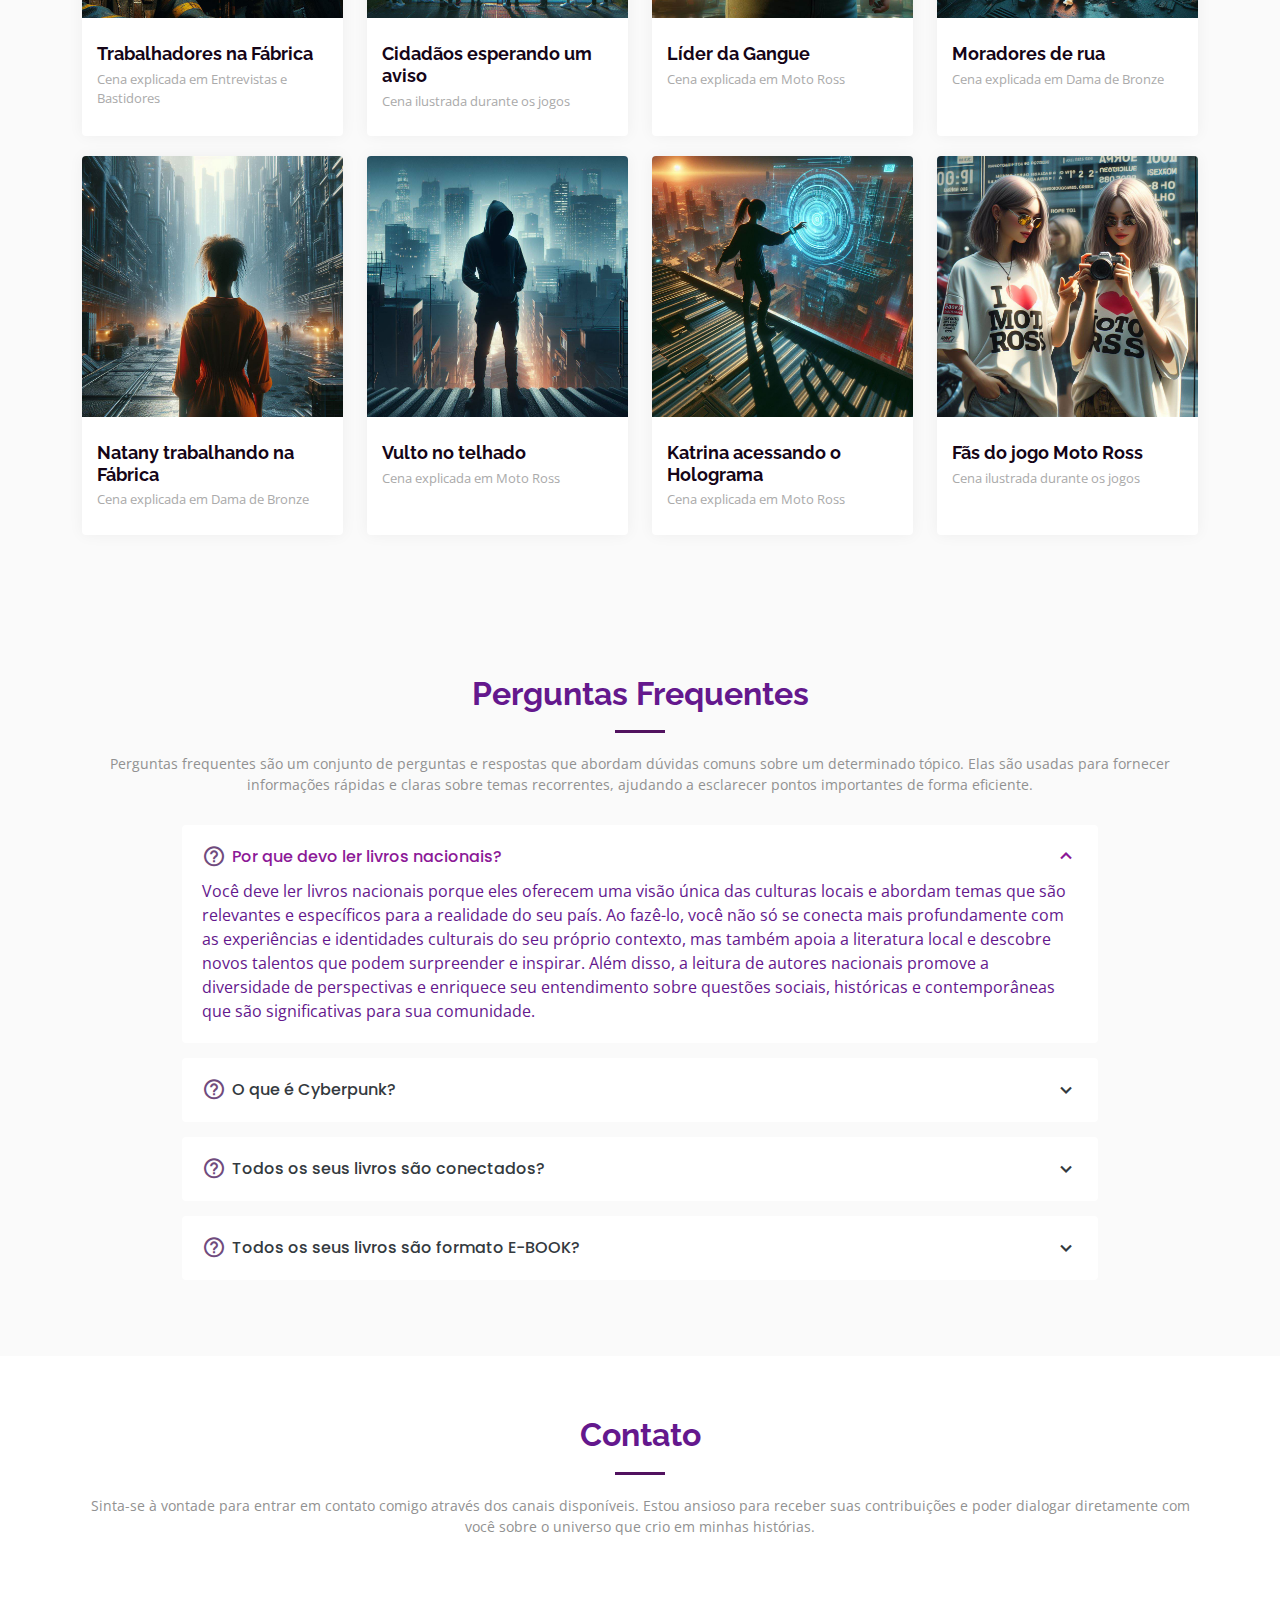
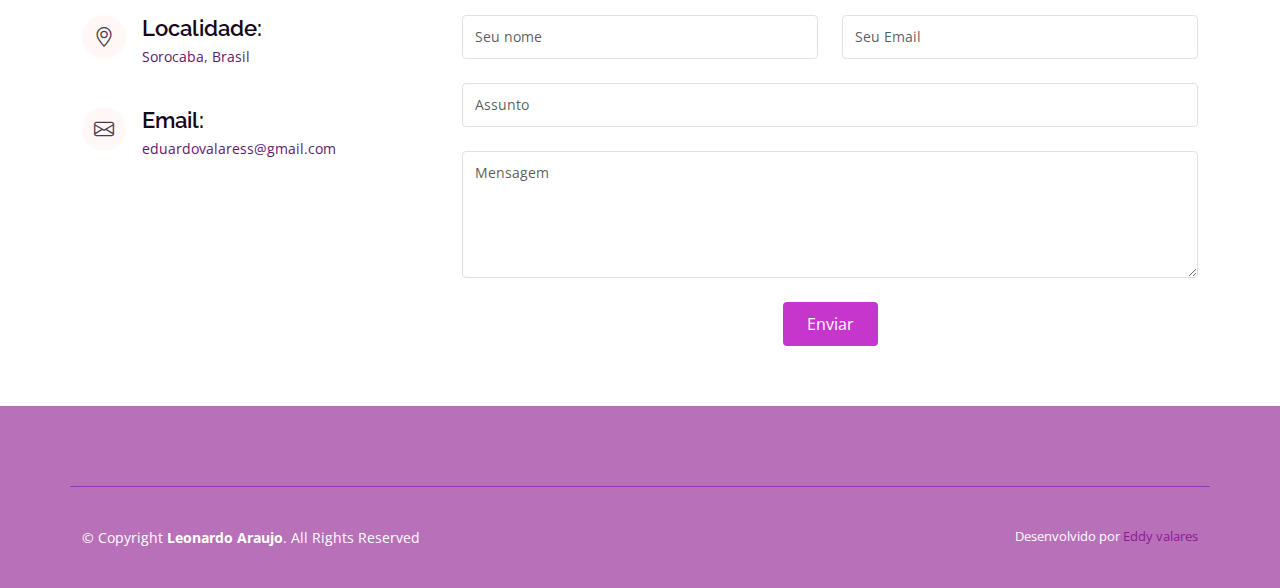
==== commit 20181059: "atualização" ====
--- a/index.html
+++ b/index.html
@@ -122,7 +122,7 @@
       </div>
     </section><!-- End About Section -->
 
-    <h2>Bibioteca Virtual</h2>
+    <h2>Biblioteca Virtual</h2>
   
     <section class="estante">
       <div class="container">
--- a/assets/css/style.css
+++ b/assets/css/style.css
@@ -1,10 +1,4 @@
-/**
-* Template Name: Valera
-* Template URL: https://bootstrapmade.com/valera-free-bootstrap-theme/
-* Updated: Mar 17 2024 with Bootstrap v5.3.3
-* Author: BootstrapMade.com
-* License: https://bootstrapmade.com/license/
-*/
+
 
 /*--------------------------------------------------------------
 # General
@@ -449,7 +443,7 @@
 #hero {
   width: 100%;
   height: 100vh;
-  background: url("_35a815e1-5159-4061-9ed1-49c664e84c49.jpeg") top center;
+  background: url("firework.jpeg") top center;
   background-size: cover;
   position: relative;
   margin-bottom: -70px;
